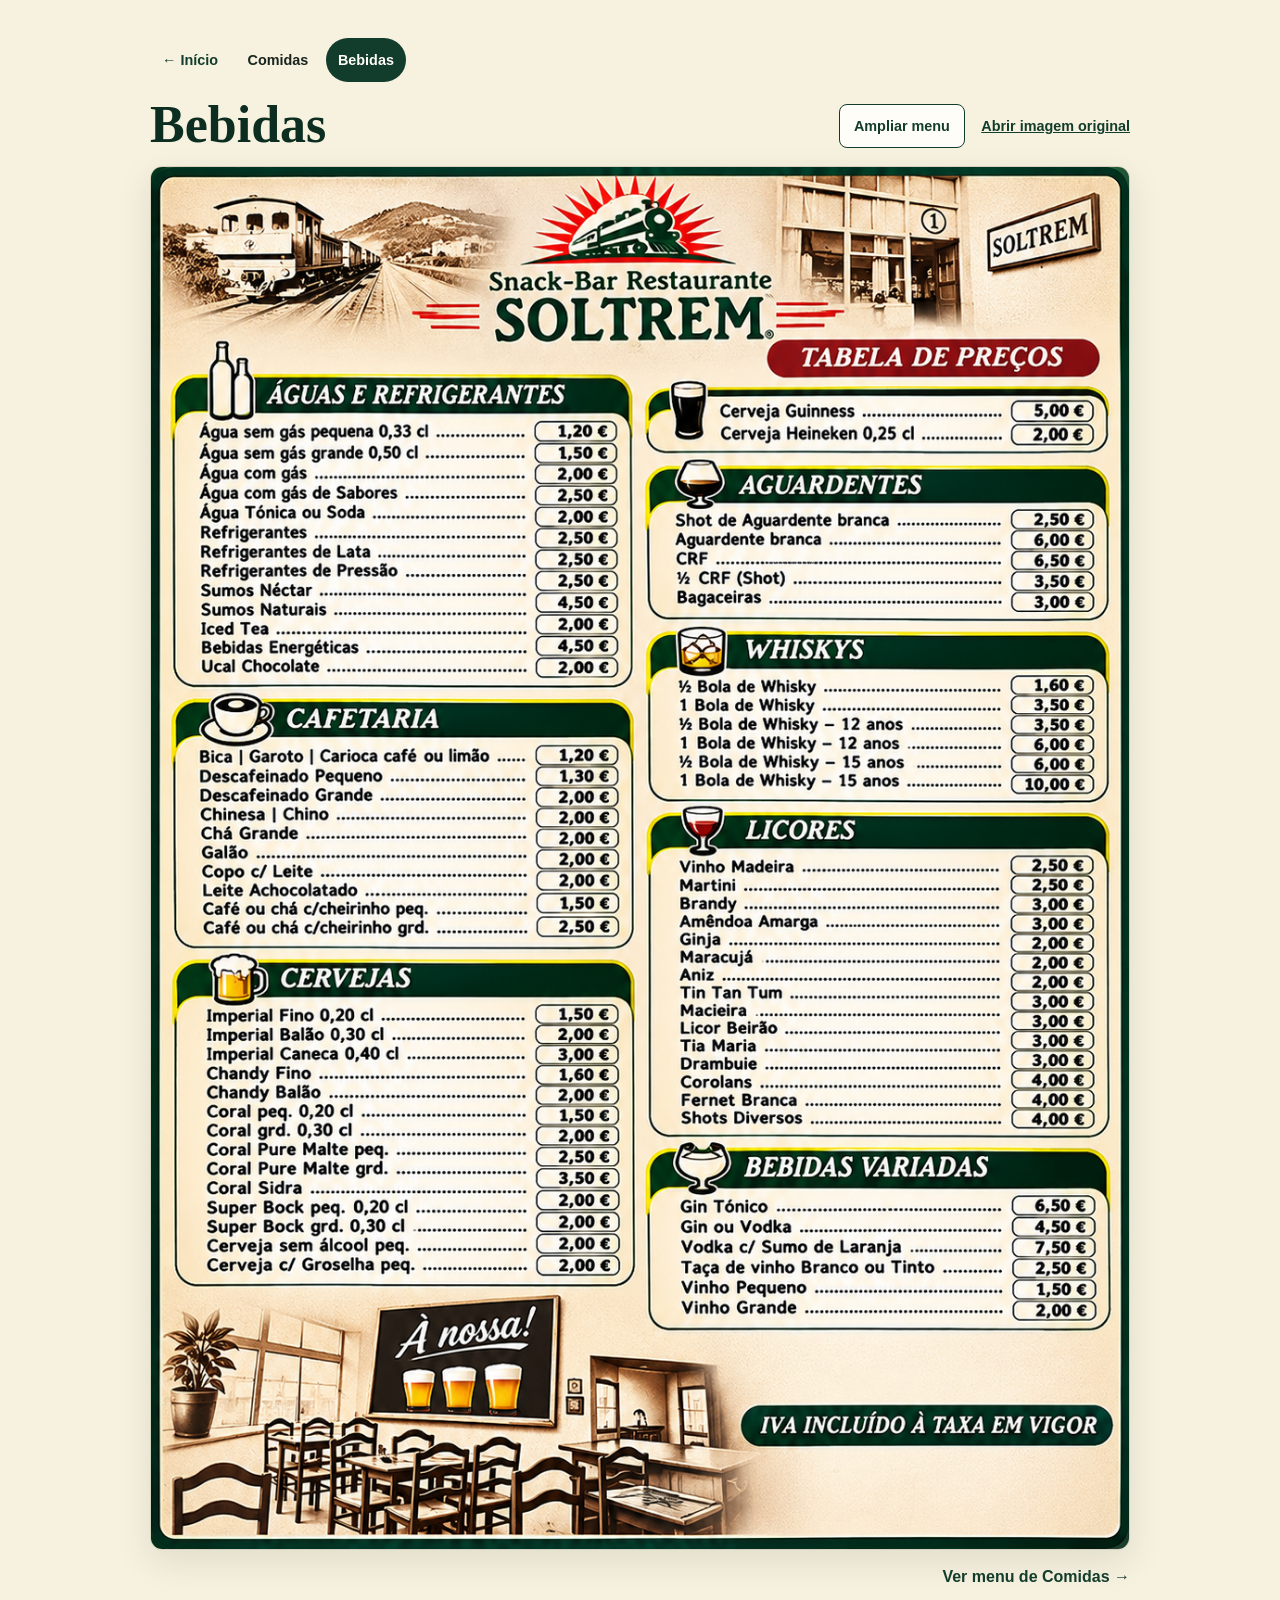
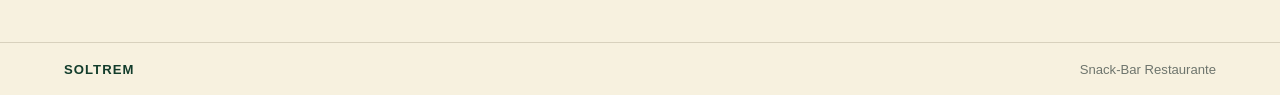
==== bebidas.html @ 72f4ea00 "Add files via upload" ====
<!doctype html>
<html lang="pt-PT">
<head>
  <meta charset="utf-8">
  <meta name="viewport" content="width=device-width, initial-scale=1">
  <meta name="theme-color" content="#123c2b">
  <title>Bebidas — SOLTREM</title>
  <link rel="stylesheet" href="styles.css">
  <script src="menu.js" defer></script>
</head>
<body>
  <main class="menu-page bebidas-page">
    <nav class="menu-nav" aria-label="Navegação do menu">
      <a class="back" href="index.html">← Início</a>
      <a href="comidas.html">Comidas</a>
      <a href="bebidas.html" aria-current="page">Bebidas</a>
    </nav>
    <div class="page-heading">
      <h1>Bebidas</h1>
      <div class="menu-tools">
        <button id="menu-zoom" type="button" aria-controls="menu-image" aria-pressed="false" hidden>Ampliar menu</button>
        <a href="assets/bebidas.png">Abrir imagem original</a>
      </div>
    </div>
    <p class="menu-zoom-hint" id="menu-zoom-hint" hidden>Desliza para os lados para veres o menu ampliado.</p>
    <figure class="menu-image" id="menu-image" aria-label="Menu de bebidas">
      <img src="assets/bebidas.png" width="1055" height="1491" alt="Menu de bebidas do SOLTREM com cafetaria, cervejas, aguardentes, whiskys, licores, bebidas variadas e respetivos preços.">
    </figure>
    <div class="page-switch"><a href="comidas.html">Ver menu de Comidas <span aria-hidden="true">→</span></a></div>
  </main>
  <footer><span>SOLTREM</span><span>Snack-Bar Restaurante</span></footer>
</body>
</html>
---- styles.css ----
:root {
  color-scheme: light;
  --green: #123c2b;
  --green-deep: #0b2e20;
  --cream: #f7f1df;
  --paper: #fffdf7;
  --ink: #18241d;
  --muted: #6e756d;
  --line: #d8d1bd;
  font-family: Georgia, "Times New Roman", serif;
}
* { box-sizing: border-box; }
body { display: flex; flex-direction: column; margin: 0; min-height: 100vh; color: var(--ink); background: var(--cream); }
a { color: inherit; }
:focus-visible { outline: 3px solid #a47a27; outline-offset: 4px; }
main { width: min(100% - 2rem, 920px); margin: 0 auto; }
.home-page { padding-top: clamp(1.5rem, 5vw, 4rem); }
.welcome { position: relative; padding: clamp(1.35rem, 4vw, 3rem) 1rem clamp(1.65rem, 4vw, 3rem); border: 1px solid var(--line); border-radius: 20px; background: var(--paper); text-align: center; }
.hero-logo { display: block; width: min(100%, 390px); height: auto; margin: 0 auto .95rem; mix-blend-mode: multiply; }
.eyebrow { display: flex; justify-content: center; align-items: center; gap: .65rem; margin: 0 0 .7rem; color: var(--green); text-transform: uppercase; font: 700 .7rem Arial, sans-serif; letter-spacing: .13em; }
.eyebrow::before, .eyebrow::after { content: ""; width: 1.2rem; height: 1px; background: #a47a27; }
h1 { margin: 0; color: var(--green-deep); font-size: clamp(2.2rem, 7vw, 4rem); line-height: 1.05; }
.intro { margin: .65rem 0 0; color: var(--muted); font: 1rem/1.5 Arial, sans-serif; }
.menu-choices { display: grid; grid-template-columns: repeat(2, minmax(0, 1fr)); gap: 1rem; padding: 1rem 0 3rem; }
.choice { display: grid; grid-template-columns: auto 1fr auto; align-items: center; gap: .9rem; min-height: 112px; padding: clamp(1rem, 3vw, 1.4rem); border: 1px solid var(--green); border-radius: 14px; background: var(--green); color: var(--paper); text-decoration: none; transition: transform .18s ease, background-color .18s ease; }
.choice:hover { transform: translateY(-2px); background: var(--green-deep); }
.choice-index { padding: .35rem; border: 1px solid #e0c68580; border-radius: 5px; color: #f3d899; font: 700 .75rem Arial, sans-serif; }
.choice strong { display: block; font-size: 1.55rem; }
.choice small { display: block; margin-top: .3rem; color: #f1ebdc; font: .88rem/1.4 Arial, sans-serif; }
.arrow { color: #f3d899; font: 1.3rem Arial, sans-serif; }
.menu-page { padding-top: 2.4rem; padding-bottom: 3.5rem; }
.comidas-page { width: min(100% - 1rem, 1160px); }
.bebidas-page { width: min(100% - 1rem, 980px); }
.menu-nav { display: flex; flex-wrap: wrap; align-items: center; gap: .35rem; margin-bottom: 1rem; font: 600 .9rem Arial, sans-serif; }
.menu-nav a { display: inline-flex; align-items: center; min-height: 44px; padding: .55rem .75rem; border-radius: 999px; text-decoration: none; }
.menu-nav a:hover { text-decoration: underline; }
.menu-nav [aria-current="page"] { background: var(--green); color: var(--paper); }
.page-heading { display: flex; flex-wrap: wrap; align-items: center; justify-content: space-between; gap: .75rem 1rem; margin-bottom: .8rem; }
.page-heading h1 { font-size: clamp(2rem, 6vw, 3.25rem); }
.back { color: var(--green); text-decoration: none; font: 600 .9rem Arial, sans-serif; white-space: nowrap; }
.back:hover, .page-switch a:hover { text-decoration: underline; }
.menu-image { margin: 0; overflow: hidden; border: 1px solid var(--line); border-radius: 12px; background: var(--paper); box-shadow: 0 12px 36px rgba(16,48,33,.1); }
.menu-image img { display: block; width: 100%; height: auto; border-radius: 7px; }
.menu-image.is-zoomed { overflow-x: auto; }
.menu-image.is-zoomed img { width: max(100%, var(--original-width)); }
.menu-tools { display: flex; flex-wrap: wrap; align-items: center; gap: .5rem 1rem; font: 600 .9rem Arial, sans-serif; color: var(--green); }
.menu-tools a { display: inline-flex; align-items: center; min-height: 44px; }
.menu-tools button { min-height: 44px; padding: .55rem .9rem; border: 1px solid var(--green); border-radius: 8px; background: var(--paper); color: inherit; font: inherit; cursor: pointer; }
.menu-tools button[aria-pressed="true"] { background: var(--green); color: var(--paper); }
.menu-zoom-hint { margin: 0 0 .75rem; color: var(--green); font: .9rem/1.4 Arial, sans-serif; }
.page-switch { display: flex; justify-content: flex-end; padding-top: 1.15rem; }
.page-switch a { color: var(--green); font: 700 1rem Arial, sans-serif; text-decoration: none; }
footer { display: flex; justify-content: space-between; gap: 1rem; margin-top: auto; padding: 1.15rem clamp(1rem, 5vw, 4.5rem); border-top: 1px solid var(--line); color: var(--muted); font: .82rem Arial, sans-serif; }
footer span:first-child { color: var(--green); font-weight: 800; letter-spacing: .08em; }
@media (max-width: 560px) {
  main { width: min(100% - 1.25rem, 920px); }
  .menu-choices { grid-template-columns: 1fr; gap: .75rem; padding-bottom: 2.5rem; }
  .choice { min-height: 86px; }
  .menu-page { padding-top: 1.6rem; }
  .page-heading { align-items: center; flex-wrap: wrap; }
  footer { padding-inline: 1rem; }
}
@media (prefers-reduced-motion: reduce) { *, *::before, *::after { scroll-behavior: auto !important; transition: none !important; } }
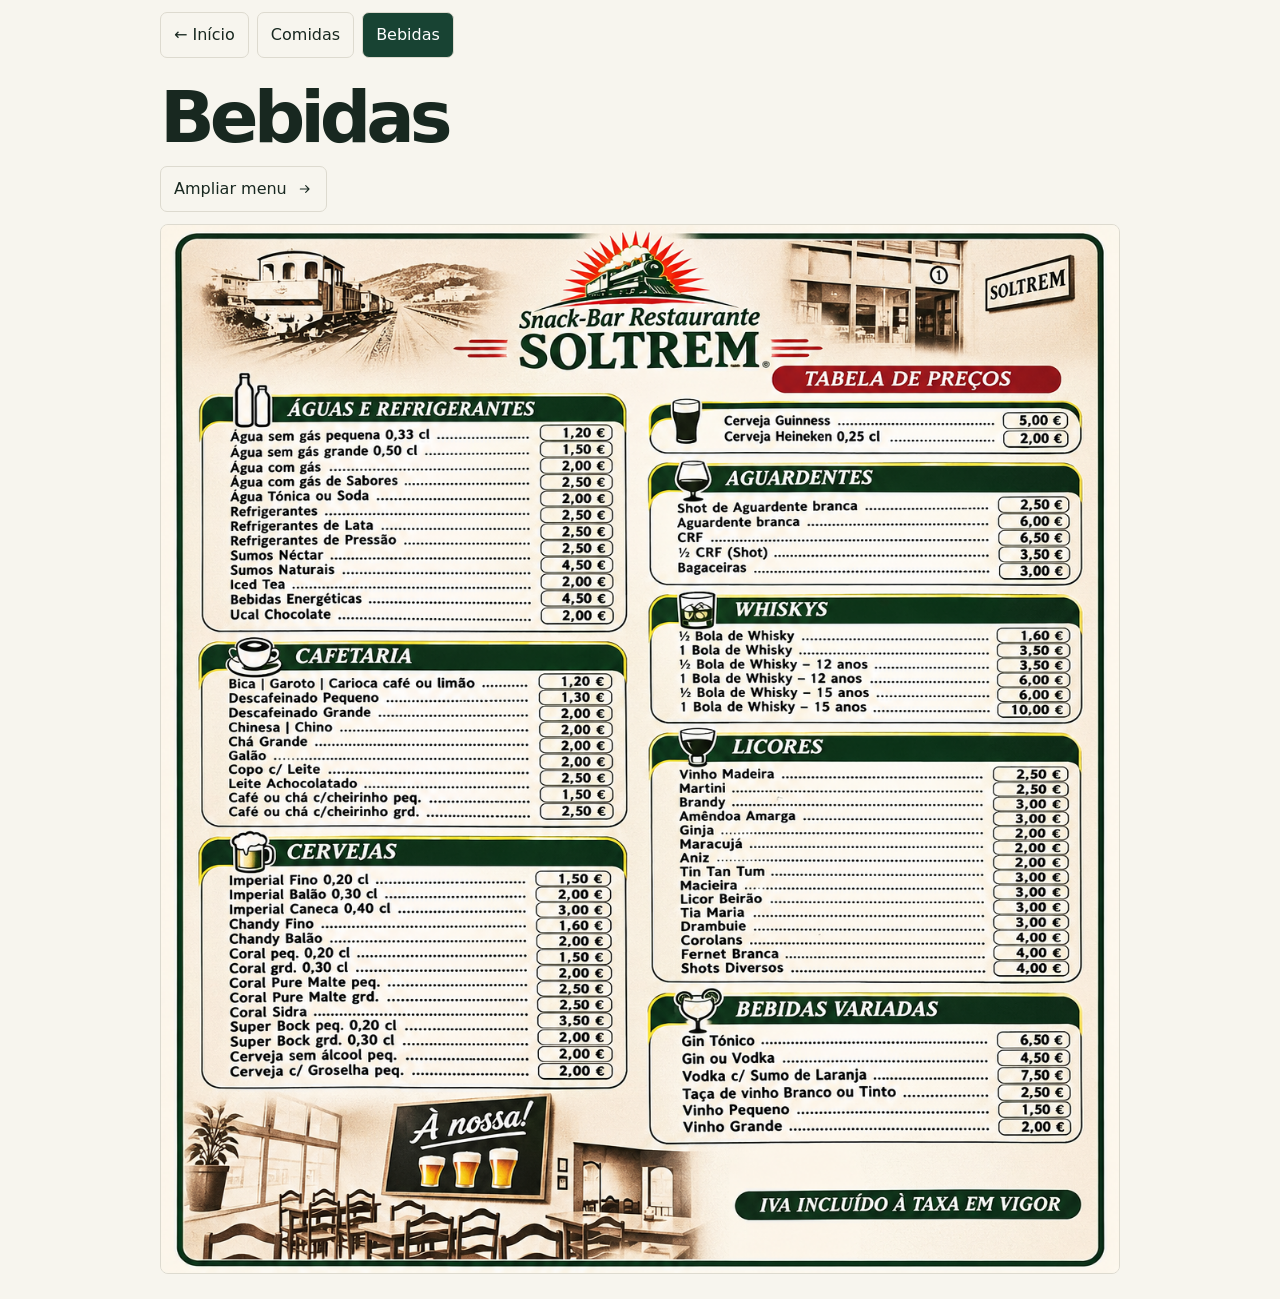
==== commit e5b43352: "Add files via upload" ====
--- a/bebidas.html
+++ b/bebidas.html
@@ -3,31 +3,23 @@
 <head>
   <meta charset="utf-8">
   <meta name="viewport" content="width=device-width, initial-scale=1">
-  <meta name="theme-color" content="#123c2b">
-  <title>Bebidas — SOLTREM</title>
+  <meta name="theme-color" content="#17362a">
+  <meta name="description" content="Menus de comidas e bebidas do Snack-Bar Restaurante SOLTREM, no Funchal.">
+  <title>Bebidas | SOLTREM</title>
   <link rel="stylesheet" href="styles.css">
+  <link rel="stylesheet" href="viewer.css">
   <script src="menu.js" defer></script>
 </head>
 <body>
-  <main class="menu-page bebidas-page">
-    <nav class="menu-nav" aria-label="Navegação do menu">
-      <a class="back" href="index.html">← Início</a>
+  <main class="wrap standalone">
+    <nav class="menu-nav" aria-label="Menus">
+      <a href="index.html">← Início</a>
       <a href="comidas.html">Comidas</a>
       <a href="bebidas.html" aria-current="page">Bebidas</a>
     </nav>
-    <div class="page-heading">
-      <h1>Bebidas</h1>
-      <div class="menu-tools">
-        <button id="menu-zoom" type="button" aria-controls="menu-image" aria-pressed="false" hidden>Ampliar menu</button>
-        <a href="assets/bebidas.png">Abrir imagem original</a>
-      </div>
-    </div>
-    <p class="menu-zoom-hint" id="menu-zoom-hint" hidden>Desliza para os lados para veres o menu ampliado.</p>
-    <figure class="menu-image" id="menu-image" aria-label="Menu de bebidas">
-      <img src="assets/bebidas.png" width="1055" height="1491" alt="Menu de bebidas do SOLTREM com cafetaria, cervejas, aguardentes, whiskys, licores, bebidas variadas e respetivos preços.">
-    </figure>
-    <div class="page-switch"><a href="comidas.html">Ver menu de Comidas <span aria-hidden="true">→</span></a></div>
+    <h1>Bebidas</h1>
+    <a class="enlarge" href="assets/bebidas.png" data-menu="Bebidas">Ampliar menu <svg aria-hidden="true" viewBox="0 0 24 24"><path d="M5 12h13m-5-5 5 5-5 5"/></svg></a>
+    <img class="standalone-sheet" src="assets/bebidas.png" alt="Menu de bebidas do SOLTREM" width="1199" height="1312">
   </main>
-  <footer><span>SOLTREM</span><span>Snack-Bar Restaurante</span></footer>
 </body>
-</html>
+</html>
--- a/styles.css
+++ b/styles.css
@@ -1,64 +1,106 @@
 :root {
   color-scheme: light;
-  --green: #123c2b;
-  --green-deep: #0b2e20;
-  --cream: #f7f1df;
-  --paper: #fffdf7;
-  --ink: #18241d;
-  --muted: #6e756d;
-  --line: #d8d1bd;
-  font-family: Georgia, "Times New Roman", serif;
+  --paper: #f7f5ee;
+  --surface: #fffefa;
+  --ink: #182820;
+  --green: #184333;
+  --muted: #546059;
+  --gold: #9d702d;
+  --line: #dddacf;
+  --font: system-ui, -apple-system, BlinkMacSystemFont, "Segoe UI", sans-serif;
 }
-* { box-sizing: border-box; }
-body { display: flex; flex-direction: column; margin: 0; min-height: 100vh; color: var(--ink); background: var(--cream); }
+
+*, *::before, *::after { box-sizing: border-box; }
+body { margin: 0; background: var(--paper); color: var(--ink); font: 1rem/1.5 var(--font); }
+img { display: block; max-width: 100%; }
 a { color: inherit; }
-:focus-visible { outline: 3px solid #a47a27; outline-offset: 4px; }
-main { width: min(100% - 2rem, 920px); margin: 0 auto; }
-.home-page { padding-top: clamp(1.5rem, 5vw, 4rem); }
-.welcome { position: relative; padding: clamp(1.35rem, 4vw, 3rem) 1rem clamp(1.65rem, 4vw, 3rem); border: 1px solid var(--line); border-radius: 20px; background: var(--paper); text-align: center; }
-.hero-logo { display: block; width: min(100%, 390px); height: auto; margin: 0 auto .95rem; mix-blend-mode: multiply; }
-.eyebrow { display: flex; justify-content: center; align-items: center; gap: .65rem; margin: 0 0 .7rem; color: var(--green); text-transform: uppercase; font: 700 .7rem Arial, sans-serif; letter-spacing: .13em; }
-.eyebrow::before, .eyebrow::after { content: ""; width: 1.2rem; height: 1px; background: #a47a27; }
-h1 { margin: 0; color: var(--green-deep); font-size: clamp(2.2rem, 7vw, 4rem); line-height: 1.05; }
-.intro { margin: .65rem 0 0; color: var(--muted); font: 1rem/1.5 Arial, sans-serif; }
-.menu-choices { display: grid; grid-template-columns: repeat(2, minmax(0, 1fr)); gap: 1rem; padding: 1rem 0 3rem; }
-.choice { display: grid; grid-template-columns: auto 1fr auto; align-items: center; gap: .9rem; min-height: 112px; padding: clamp(1rem, 3vw, 1.4rem); border: 1px solid var(--green); border-radius: 14px; background: var(--green); color: var(--paper); text-decoration: none; transition: transform .18s ease, background-color .18s ease; }
-.choice:hover { transform: translateY(-2px); background: var(--green-deep); }
-.choice-index { padding: .35rem; border: 1px solid #e0c68580; border-radius: 5px; color: #f3d899; font: 700 .75rem Arial, sans-serif; }
-.choice strong { display: block; font-size: 1.55rem; }
-.choice small { display: block; margin-top: .3rem; color: #f1ebdc; font: .88rem/1.4 Arial, sans-serif; }
-.arrow { color: #f3d899; font: 1.3rem Arial, sans-serif; }
-.menu-page { padding-top: 2.4rem; padding-bottom: 3.5rem; }
-.comidas-page { width: min(100% - 1rem, 1160px); }
-.bebidas-page { width: min(100% - 1rem, 980px); }
-.menu-nav { display: flex; flex-wrap: wrap; align-items: center; gap: .35rem; margin-bottom: 1rem; font: 600 .9rem Arial, sans-serif; }
-.menu-nav a { display: inline-flex; align-items: center; min-height: 44px; padding: .55rem .75rem; border-radius: 999px; text-decoration: none; }
-.menu-nav a:hover { text-decoration: underline; }
-.menu-nav [aria-current="page"] { background: var(--green); color: var(--paper); }
-.page-heading { display: flex; flex-wrap: wrap; align-items: center; justify-content: space-between; gap: .75rem 1rem; margin-bottom: .8rem; }
-.page-heading h1 { font-size: clamp(2rem, 6vw, 3.25rem); }
-.back { color: var(--green); text-decoration: none; font: 600 .9rem Arial, sans-serif; white-space: nowrap; }
-.back:hover, .page-switch a:hover { text-decoration: underline; }
-.menu-image { margin: 0; overflow: hidden; border: 1px solid var(--line); border-radius: 12px; background: var(--paper); box-shadow: 0 12px 36px rgba(16,48,33,.1); }
-.menu-image img { display: block; width: 100%; height: auto; border-radius: 7px; }
-.menu-image.is-zoomed { overflow-x: auto; }
-.menu-image.is-zoomed img { width: max(100%, var(--original-width)); }
-.menu-tools { display: flex; flex-wrap: wrap; align-items: center; gap: .5rem 1rem; font: 600 .9rem Arial, sans-serif; color: var(--green); }
-.menu-tools a { display: inline-flex; align-items: center; min-height: 44px; }
-.menu-tools button { min-height: 44px; padding: .55rem .9rem; border: 1px solid var(--green); border-radius: 8px; background: var(--paper); color: inherit; font: inherit; cursor: pointer; }
-.menu-tools button[aria-pressed="true"] { background: var(--green); color: var(--paper); }
-.menu-zoom-hint { margin: 0 0 .75rem; color: var(--green); font: .9rem/1.4 Arial, sans-serif; }
-.page-switch { display: flex; justify-content: flex-end; padding-top: 1.15rem; }
-.page-switch a { color: var(--green); font: 700 1rem Arial, sans-serif; text-decoration: none; }
-footer { display: flex; justify-content: space-between; gap: 1rem; margin-top: auto; padding: 1.15rem clamp(1rem, 5vw, 4.5rem); border-top: 1px solid var(--line); color: var(--muted); font: .82rem Arial, sans-serif; }
-footer span:first-child { color: var(--green); font-weight: 800; letter-spacing: .08em; }
-@media (max-width: 560px) {
-  main { width: min(100% - 1.25rem, 920px); }
-  .menu-choices { grid-template-columns: 1fr; gap: .75rem; padding-bottom: 2.5rem; }
-  .choice { min-height: 86px; }
-  .menu-page { padding-top: 1.6rem; }
-  .page-heading { align-items: center; flex-wrap: wrap; }
-  footer { padding-inline: 1rem; }
+a:focus-visible { outline: 3px solid var(--gold); outline-offset: 4px; }
+.wrap { width: min(calc(100% - 36px), 960px); margin-inline: auto; }
+
+.masthead { border-top: 4px solid var(--green); border-bottom: 1px solid var(--line); }
+.masthead-inner { display: flex; align-items: center; justify-content: space-between; gap: 16px; min-height: 73px; }
+.brand { display: block; flex: 0 1 126px; }
+.brand img { width: 100%; height: auto; mix-blend-mode: multiply; }
+.place { display: flex; align-items: center; gap: 7px; color: var(--muted); font-size: .7rem; font-weight: 700; letter-spacing: .06em; }
+.place span { width: 6px; height: 6px; border-radius: 50%; background: var(--gold); }
+
+.intro { padding-block: 24px 17px; }
+h1 { margin: 0; font-size: clamp(2.35rem, 10vw, 4.5rem); font-weight: 780; line-height: 1.03; letter-spacing: -.07em; }
+h1 span { color: var(--gold); }
+.intro p { margin: 7px 0 0; color: var(--muted); font-size: .94rem; }
+
+.choices { display: grid; gap: 10px; }
+.menu-card {
+  display: grid;
+  grid-template-columns: minmax(0, .92fr) minmax(0, 1.25fr);
+  min-height: 128px;
+  overflow: hidden;
+  border: 1px solid var(--line);
+  border-radius: 13px;
+  background: var(--surface);
+  box-shadow: 0 2px 2px #29332707;
+  text-decoration: none;
+  transition: border-color .18s, box-shadow .18s;
 }
-@media (prefers-reduced-motion: reduce) { *, *::before, *::after { scroll-behavior: auto !important; transition: none !important; } }
-
+.menu-art {
+  display: flex;
+  align-items: center;
+  justify-content: center;
+  padding: 9px;
+  background: #eee9dc;
+}
+.menu-art img {
+  width: auto;
+  height: auto;
+  max-height: 104px;
+  border: 1px solid #5e583846;
+  border-radius: 3px;
+  box-shadow: 0 2px 5px #302c2230;
+}
+.card-caption { display: flex; align-items: center; justify-content: space-between; gap: 5px; padding: 10px 12px; }
+.card-name { display: block; color: var(--green); font-size: clamp(1.3rem, 6vw, 1.8rem); font-weight: 760; line-height: 1.05; letter-spacing: -.04em; }
+.card-detail { display: block; margin-top: 6px; color: var(--muted); font-size: .73rem; line-height: 1.3; }
+.card-arrow { display: grid; place-items: center; width: 29px; height: 29px; flex: 0 0 29px; border-radius: 50%; background: var(--green); color: white; }
+.card-arrow svg, .enlarge svg { width: 16px; fill: none; stroke: currentColor; stroke-width: 1.7; stroke-linecap: round; stroke-linejoin: round; }
+
+.venue-photo { height: clamp(85px, 24vw, 170px); margin: 16px 0 0; overflow: hidden; border-radius: 10px; background: #e9e6dc; }
+.venue-photo img { width: 100%; height: 100%; object-fit: cover; object-position: center 59%; filter: grayscale(1) brightness(.85); }
+.contact { display: grid; gap: 13px; margin-top: 16px; padding-block: 12px 21px; border-top: 1px solid var(--line); color: var(--muted); font-size: .83rem; }
+.footer-title { margin: 0 0 3px; color: var(--ink); font-size: .74rem; font-weight: 750; }
+.contact address { font-style: normal; }
+.contact a { display: block; width: fit-content; padding-block: 2px; text-decoration-color: #a59171; text-underline-offset: 3px; }
+.contact a span { color: var(--gold); }
+.hours { display: grid; gap: 3px; max-width: 220px; margin: 0; }
+.hours div { display: flex; justify-content: space-between; gap: 12px; }
+.hours dd { margin: 0; font-variant-numeric: tabular-nums; }
+
+.standalone { padding-bottom: 25px; }
+.menu-nav { display: flex; flex-wrap: wrap; gap: 8px; margin-block: 12px 22px; }
+.menu-nav a, .enlarge { padding: 10px 13px; border: 1px solid var(--line); border-radius: 7px; text-decoration: none; }
+.menu-nav [aria-current] { color: white; background: var(--green); }
+.enlarge { display: inline-flex; gap: 10px; align-items: center; margin-block: 12px; }
+.standalone-sheet { width: 100%; height: auto; border: 1px solid var(--line); border-radius: 8px; }
+
+@media (min-width: 680px) {
+  .wrap { width: min(calc(100% - 64px), 960px); }
+  .masthead-inner { min-height: 84px; }
+  .brand { flex-basis: 145px; }
+  .intro { padding-block: 38px 23px; }
+  .intro p { margin-top: 10px; }
+  .choices { grid-template-columns: repeat(2, minmax(0, 1fr)); gap: 15px; }
+  .menu-card { min-height: 162px; }
+  .menu-art img { max-height: 132px; }
+  .card-caption { padding: 15px; }
+  .card-detail { font-size: .81rem; }
+  .card-arrow { width: 34px; height: 34px; flex-basis: 34px; }
+  .venue-photo { margin-top: 20px; }
+  .contact { grid-template-columns: 1fr 1fr; gap: 20px; }
+}
+
+@media (hover: hover) {
+  .menu-card:hover { border-color: #9c9c85; box-shadow: 0 5px 15px #29332712; }
+  .contact a:hover { color: var(--ink); }
+}
+@media (prefers-reduced-motion: reduce) {
+  .menu-card { transition: none; }
+}
--- a/viewer.css
+++ b/viewer.css
@@ -0,0 +1,159 @@
+.menu-viewer {
+  position: fixed;
+  inset: 0;
+  width: min(58rem, calc(100% - 2rem));
+  height: min(56rem, calc(100% - 2rem));
+  max-width: none;
+  max-height: none;
+  margin: auto;
+  padding: 0;
+  overflow: hidden;
+  border: 1px solid #bda372;
+  border-radius: 14px;
+  background: #eee7d8;
+  color: #19372a;
+  box-shadow: 0 18px 64px rgb(0 0 0 / 35%);
+}
+
+.menu-viewer[open] {
+  display: flex;
+  flex-direction: column;
+}
+
+.menu-viewer::backdrop {
+  background: rgb(11 26 20 / 82%);
+}
+
+body:has(.menu-viewer[open]) {
+  overflow: hidden;
+}
+
+.menu-viewer-header,
+.menu-viewer-toolbar {
+  display: flex;
+  flex: none;
+  align-items: center;
+  justify-content: space-between;
+  gap: 0.75rem;
+  padding: 0.5rem 1rem;
+}
+
+.menu-viewer-header {
+  padding-top: max(0.5rem, env(safe-area-inset-top));
+  background: #19372a;
+  color: #fff9eb;
+}
+
+.menu-viewer-header h2 {
+  margin: 0;
+  color: inherit;
+  font: 700 1.55rem / 1.1 Georgia, serif;
+}
+
+.menu-viewer-toolbar {
+  border-bottom: 1px solid #ccbea2;
+  background: #fbf5e9;
+}
+
+.menu-viewer-switch {
+  display: inline-flex;
+  min-height: 44px;
+  align-items: center;
+  font-size: 0.82rem;
+  font-weight: 700;
+  line-height: 1.25;
+  text-underline-offset: 3px;
+}
+
+.menu-viewer-controls {
+  display: flex;
+  gap: 0.3rem;
+}
+
+.menu-viewer button {
+  display: inline-flex;
+  min-width: 44px;
+  min-height: 44px;
+  align-items: center;
+  justify-content: center;
+  gap: 0.4rem;
+  padding: 0 0.55rem;
+  border: 1px solid #ad9c78;
+  border-radius: 6px;
+  background: transparent;
+  color: inherit;
+  font: inherit;
+  font-weight: 700;
+  cursor: pointer;
+  touch-action: manipulation;
+}
+
+.menu-viewer button:focus-visible,
+.menu-viewer-stage:focus-visible {
+  outline: 3px solid #9e6824;
+  outline-offset: -3px;
+}
+
+.menu-viewer button[aria-disabled="true"] {
+  opacity: 0.5;
+  cursor: default;
+}
+
+.menu-viewer-close {
+  font-size: 0.85rem;
+}
+
+.menu-viewer-close span {
+  font-size: 1.35rem;
+  line-height: 1;
+}
+
+.menu-viewer-controls button {
+  font-size: 1.2rem;
+}
+
+.menu-viewer-controls button[data-zoom="reset"] {
+  min-width: 54px;
+  font-size: 0.8rem;
+  font-variant-numeric: tabular-nums;
+}
+
+.menu-viewer-stage {
+  min-height: 0;
+  flex: 1;
+  overflow: auto;
+  overscroll-behavior: contain;
+}
+
+.menu-viewer-image {
+  display: block;
+  width: var(--menu-viewer-width, 100%);
+  max-width: none;
+  height: auto;
+}
+
+.menu-viewer-image[hidden] {
+  display: none;
+}
+
+.menu-viewer-error {
+  margin: 1rem;
+}
+
+@media (max-width: 40rem) {
+  .menu-viewer {
+    width: 100%;
+    height: 100%;
+    border: 0;
+    border-radius: 0;
+  }
+
+  .menu-viewer-header,
+  .menu-viewer-toolbar {
+    padding-inline: 0.75rem;
+  }
+
+  .menu-viewer-stage {
+    padding-bottom: env(safe-area-inset-bottom);
+  }
+}
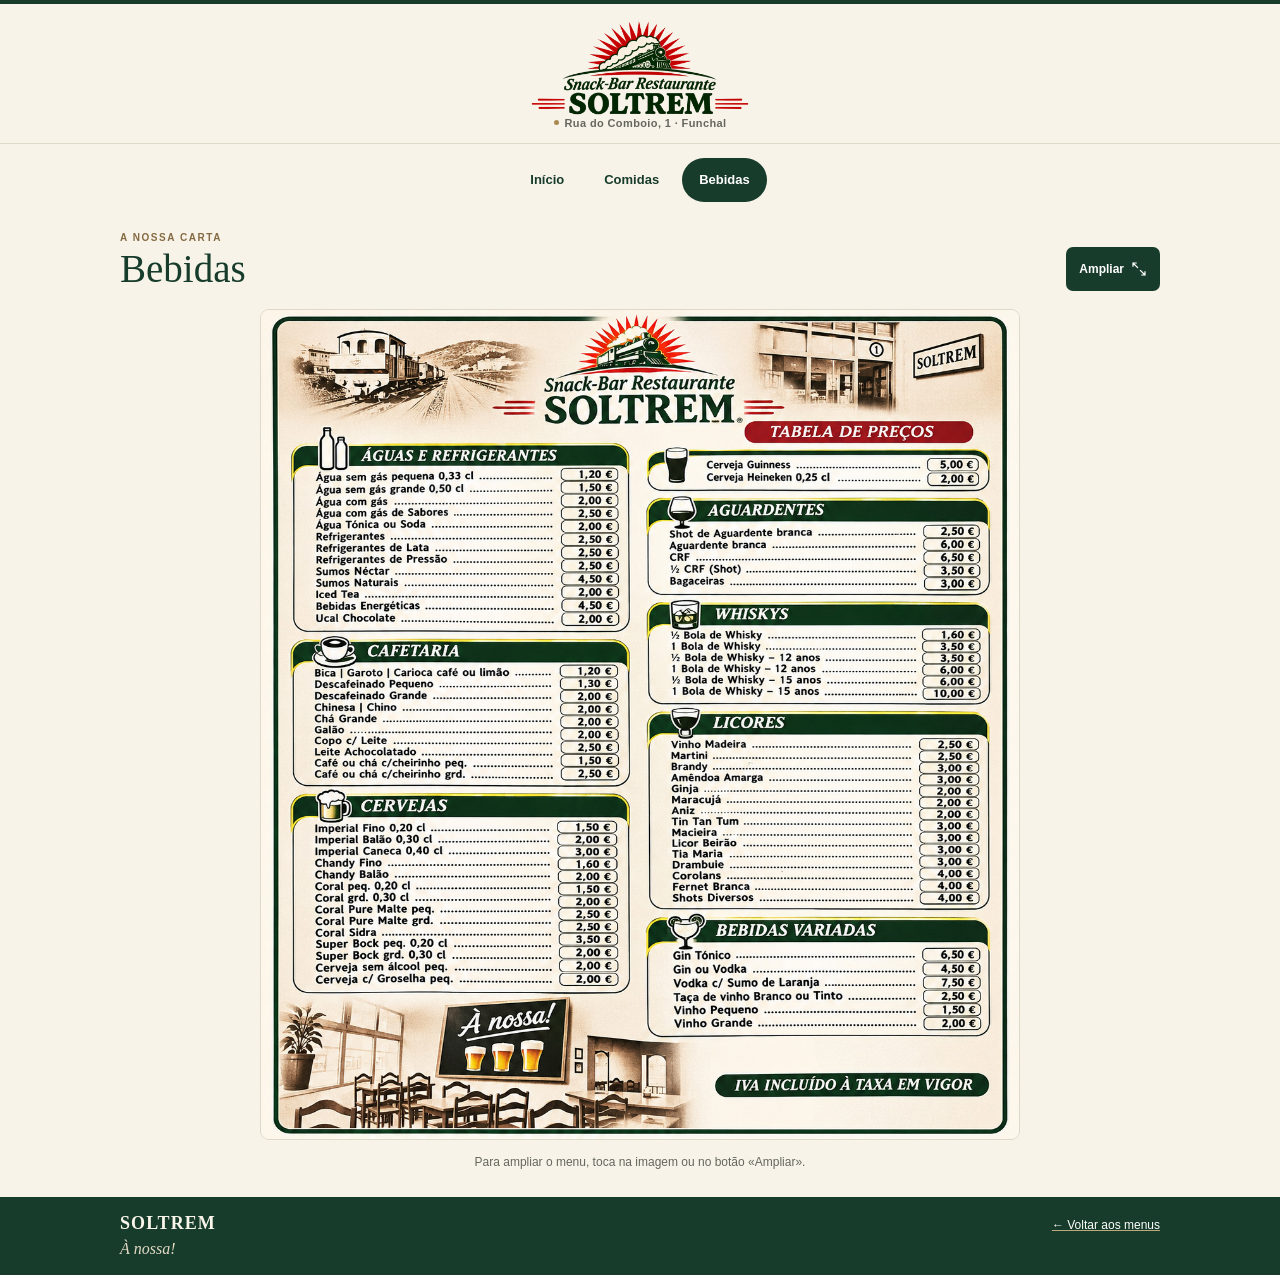
==== commit d983b3ef: "v2" ====
--- a/bebidas.html
+++ b/bebidas.html
@@ -1,25 +1,20 @@
 <!doctype html>
 <html lang="pt-PT">
 <head>
-  <meta charset="utf-8">
-  <meta name="viewport" content="width=device-width, initial-scale=1">
-  <meta name="theme-color" content="#17362a">
-  <meta name="description" content="Menus de comidas e bebidas do Snack-Bar Restaurante SOLTREM, no Funchal.">
+  <meta charset="utf-8"><meta name="viewport" content="width=device-width, initial-scale=1, viewport-fit=cover">
+  <meta name="theme-color" content="#f7f3e9"><meta name="description" content="Consulte a carta de bebidas, cafetaria e cervejas do SOLTREM, no Funchal.">
   <title>Bebidas | SOLTREM</title>
-  <link rel="stylesheet" href="styles.css">
-  <link rel="stylesheet" href="viewer.css">
-  <script src="menu.js" defer></script>
+  <link rel="icon" href="assets/favicon.svg" type="image/svg+xml">
+  <link rel="stylesheet" href="styles.css"><link rel="stylesheet" href="viewer.css"><script src="menu.js" defer></script>
 </head>
 <body>
-  <main class="wrap standalone">
-    <nav class="menu-nav" aria-label="Menus">
-      <a href="index.html">← Início</a>
-      <a href="comidas.html">Comidas</a>
-      <a href="bebidas.html" aria-current="page">Bebidas</a>
-    </nav>
-    <h1>Bebidas</h1>
-    <a class="enlarge" href="assets/bebidas.png" data-menu="Bebidas">Ampliar menu <svg aria-hidden="true" viewBox="0 0 24 24"><path d="M5 12h13m-5-5 5 5-5 5"/></svg></a>
-    <img class="standalone-sheet" src="assets/bebidas.png" alt="Menu de bebidas do SOLTREM" width="1199" height="1312">
-  </main>
+<header class="site-header"><div class="container header-content"><a class="brand" href="index.html" aria-label="SOLTREM — página inicial"><img src="assets/logo.webp" alt="Snack-Bar Restaurante SOLTREM" width="806" height="350"></a><p class="location"><span class="location-mark" aria-hidden="true"></span>Rua do Comboio, 1 · Funchal</p></div></header>
+<main class="container detail-page">
+  <nav class="page-nav" aria-label="Escolher menu"><a href="index.html">Início</a><a href="comidas.html">Comidas</a><a href="bebidas.html" aria-current="page">Bebidas</a></nav>
+  <div class="detail-heading"><div><p class="eyebrow">A NOSSA CARTA</p><h1>Bebidas</h1></div><a class="zoom-link" href="assets/bebidas.jpg" data-menu="bebidas">Ampliar <svg viewBox="0 0 24 24" aria-hidden="true"><path d="M8 3H3v5m0-5 7 7m6 11h5v-5m0 5-7-7"/></svg></a></div>
+  <a class="menu-poster portrait" href="assets/bebidas.jpg" data-menu="bebidas" aria-label="Ampliar tabela de preços de bebidas"><img src="assets/bebidas.jpg" alt="Menu completo de bebidas do SOLTREM" width="1199" height="1312"></a>
+  <p class="detail-tip">Para ampliar o menu, toca na imagem ou no botão «Ampliar».</p>
+</main>
+<footer class="site-footer"><div class="container"><strong>SOLTREM</strong><a href="index.html">← Voltar aos menus</a><p>À nossa!</p></div></footer>
 </body>
 </html>
--- a/styles.css
+++ b/styles.css
@@ -1,106 +1,139 @@
 :root {
   color-scheme: light;
-  --paper: #f7f5ee;
-  --surface: #fffefa;
-  --ink: #182820;
-  --green: #184333;
-  --muted: #546059;
-  --gold: #9d702d;
-  --line: #dddacf;
-  --font: system-ui, -apple-system, BlinkMacSystemFont, "Segoe UI", sans-serif;
+  --paper: #f7f3e9;
+  --white: #fffdf7;
+  --forest: #173c2b;
+  --forest-deep: #0d2b1c;
+  --ink: #243128;
+  --muted: #65675e;
+  --gold: #ab8a52;
+  --border: #ded8c9;
+  --serif: Georgia, "Times New Roman", serif;
+  --sans: -apple-system, BlinkMacSystemFont, "Segoe UI", Helvetica, Arial, sans-serif;
 }
-
 *, *::before, *::after { box-sizing: border-box; }
-body { margin: 0; background: var(--paper); color: var(--ink); font: 1rem/1.5 var(--font); }
+html { scroll-behavior: smooth; }
+body { margin: 0; min-width: 290px; background: var(--paper); color: var(--ink); font: 400 16px/1.5 var(--sans); -webkit-font-smoothing: antialiased; }
 img { display: block; max-width: 100%; }
+button, input { font: inherit; }
 a { color: inherit; }
-a:focus-visible { outline: 3px solid var(--gold); outline-offset: 4px; }
-.wrap { width: min(calc(100% - 36px), 960px); margin-inline: auto; }
-
-.masthead { border-top: 4px solid var(--green); border-bottom: 1px solid var(--line); }
-.masthead-inner { display: flex; align-items: center; justify-content: space-between; gap: 16px; min-height: 73px; }
-.brand { display: block; flex: 0 1 126px; }
-.brand img { width: 100%; height: auto; mix-blend-mode: multiply; }
-.place { display: flex; align-items: center; gap: 7px; color: var(--muted); font-size: .7rem; font-weight: 700; letter-spacing: .06em; }
-.place span { width: 6px; height: 6px; border-radius: 50%; background: var(--gold); }
-
-.intro { padding-block: 24px 17px; }
-h1 { margin: 0; font-size: clamp(2.35rem, 10vw, 4.5rem); font-weight: 780; line-height: 1.03; letter-spacing: -.07em; }
-h1 span { color: var(--gold); }
-.intro p { margin: 7px 0 0; color: var(--muted); font-size: .94rem; }
-
-.choices { display: grid; gap: 10px; }
-.menu-card {
-  display: grid;
-  grid-template-columns: minmax(0, .92fr) minmax(0, 1.25fr);
-  min-height: 128px;
-  overflow: hidden;
-  border: 1px solid var(--line);
-  border-radius: 13px;
-  background: var(--surface);
-  box-shadow: 0 2px 2px #29332707;
-  text-decoration: none;
-  transition: border-color .18s, box-shadow .18s;
+a:focus-visible, button:focus-visible { outline: 3px solid var(--gold); outline-offset: 3px; }
+.container { width: min(calc(100% - 32px), 1040px); margin-inline: auto; }
+.skip-link { position: fixed; z-index: 999; top: -100px; left: 10px; padding: 12px; background: var(--white); border: 2px solid var(--forest); }
+.skip-link:focus { top: 10px; }
+.site-header { border-top: 4px solid var(--forest); border-bottom: 1px solid var(--border); background: var(--paper); }
+.header-content { display: flex; flex-direction: column; align-items: center; padding-block: 10px 9px; gap: 0; }
+.brand { display: block; width: 182px; max-width: 60vw; }
+.brand img { width: 100%; height: auto; object-fit: contain; }
+.location { display: flex; align-items: center; gap: 6px; margin: -1px 0 0; text-align: center; font-size: 10px; font-weight: 650; letter-spacing: .035em; color: var(--muted); }
+.location-mark { width: 5px; height: 5px; border-radius: 50%; background: var(--gold); }
+.menus-section { padding-block: 22px 28px; }
+.lead { margin: 0 0 18px; }
+.eyebrow { margin: 0; font-size: 10px; font-weight: 800; letter-spacing: .155em; color: #856a41; }
+.lead h1 { margin: 4px 0 4px; color: var(--forest); font: 400 clamp(31px, 8.5vw, 49px)/1.09 var(--serif); letter-spacing: -.045em; }
+.lead > p:last-child { margin: 0; color: var(--muted); font-size: 13px; }
+.menu-grid { display: grid; grid-template-columns: minmax(0, 1fr); gap: 12px; }
+.menu-card { display: grid; grid-template-columns: minmax(0, 1.16fr) minmax(0, .84fr); min-height: 160px; border: 1px solid #d2c9b8; border-radius: 15px; overflow: hidden; background: var(--white); text-decoration: none; box-shadow: 0 5px 16px rgba(27, 45, 29, .045); transition: transform .22s ease, border-color .22s ease, box-shadow .22s ease; }
+.menu-card-content { display: flex; flex-direction: column; min-width: 0; padding: 15px 6px 15px 17px; justify-content: center; align-items: flex-start; }
+.menu-index { color: #907345; font-size: 10px; font-weight: 700; letter-spacing: .06em; }
+.menu-index span { color: #c5b18d; }
+.menu-card h2 { margin: 4px 0 3px; color: var(--forest); font: 400 clamp(30px, 8.6vw, 44px)/1.08 var(--serif); letter-spacing: -.04em; }
+.menu-card-content > p { margin: 0; max-width: 200px; color: var(--muted); font-size: 11px; line-height: 1.3; }
+.menu-link { display: inline-flex; align-items: center; gap: 7px; margin-top: 13px; font-size: 12px; font-weight: 800; color: var(--forest); }
+.menu-link svg { width: 16px; height: 16px; fill: none; stroke: currentColor; stroke-width: 1.8; stroke-linecap: round; stroke-linejoin: round; transition: transform .22s ease; }
+.menu-preview { display: flex; justify-content: center; align-items: center; min-width: 0; min-height: 0; padding: 12px; overflow: hidden; border-left: 1px solid var(--border); background: #ede9df; }
+.menu-preview img { max-height: 145px; height: auto; width: 100%; object-fit: contain; border-radius: 3px; box-shadow: 0 3px 11px #27291e2a; }
+.menu-preview.portrait img { width: auto; height: 144px; max-width: 100%; }
+.touch-hint { display: flex; gap: 6px; justify-content: center; align-items: center; margin: 13px 0 0; font-size: 11px; color: var(--muted); text-align: center; }
+.touch-hint svg { width: 16px; height: 16px; flex: 0 0 16px; fill: none; stroke: var(--gold); stroke-width: 1.6; stroke-linecap: round; stroke-linejoin: round; }
+.venue-section { border-top: 1px solid var(--border); border-bottom: 1px solid var(--border); background: #f1ede3; }
+.venue-inner { padding-block: 23px 25px; }
+.venue-heading { display: flex; align-items: end; justify-content: space-between; gap: 10px; margin-bottom: 15px; }
+.venue-heading h2, .visit-heading h2 { margin: 3px 0 0; font: 400 clamp(24px, 6vw, 33px)/1.15 var(--serif); letter-spacing: -.025em; color: var(--forest); }
+.venue-toast { color: var(--forest); font: italic 22px var(--serif); white-space: nowrap; }
+.venue-photos { display: grid; grid-template-columns: 1fr 1fr; gap: 9px; }
+.venue-photos figure { margin: 0; border: 1px solid #d3cfc5; border-radius: 9px; overflow: hidden; aspect-ratio: 1.24; background: #ddd9ce; }
+.venue-photos img { width: 100%; height: 100%; object-fit: cover; filter: grayscale(1) contrast(.92); transition: transform .35s ease; }
+.venue-photos figure:first-child img { object-position: 48% 50%; }
+.venue-photos figure:last-child img { object-position: 57% 50%; }
+.visit-section { padding-block: 30px 32px; }
+.visit-heading { margin-bottom: 17px; }
+.quick-links { display: grid; gap: 10px; }
+.quick-links > a { min-height: 72px; display: flex; gap: 12px; align-items: center; border: 1px solid var(--border); border-radius: 11px; padding: 12px 14px; background: var(--white); text-decoration: none; transition: border-color .2s ease, transform .2s ease; }
+.quick-links svg { flex: 0 0 22px; width: 22px; height: 22px; fill: none; stroke: var(--forest); stroke-width: 1.6; stroke-linecap: round; stroke-linejoin: round; }
+.quick-links a > span:nth-of-type(1) { display: grid; gap: 1px; min-width: 0; }
+.quick-links strong { color: var(--forest); font-size: 13px; }
+.quick-links small { color: var(--muted); font-size: 12px; line-height: 1.35; }
+.quick-links .chevron { margin-left: auto; font-size: 22px; color: var(--gold); }
+.opening-hours { margin-top: 20px; padding: 18px 0 0; border-top: 1px solid var(--border); }
+.opening-hours h3 { margin: 0 0 9px; font-size: 13px; font-weight: 800; color: var(--forest); }
+.opening-hours dl { display: grid; gap: 8px; max-width: 550px; margin: 0; }
+.opening-hours dl div { display: flex; justify-content: space-between; gap: 12px; font-size: 13px; }
+.opening-hours dt { color: var(--muted); }
+.opening-hours dd { margin: 0; color: var(--ink); text-align: right; white-space: nowrap; font-variant-numeric: tabular-nums; }
+.site-footer { background: var(--forest); color: #f9f5ea; }
+.site-footer .container { display: flex; flex-wrap: wrap; align-items: baseline; gap: 6px 12px; justify-content: space-between; padding-block: 17px max(17px, env(safe-area-inset-bottom)); }
+.site-footer strong { font: 700 18px/1.1 var(--serif); letter-spacing: .06em; }
+.site-footer span { font-size: 11px; color: #e3dac6; }
+.site-footer p { flex-basis: 100%; margin: 0; color: #e3dac6; font: italic 16px/1.1 var(--serif); }
+.site-footer a { font-size: 12px; color: white; text-decoration-color: #bca87d; }
+/* Pages remain useful with JavaScript disabled. */
+.detail-page { padding-bottom: 26px; }
+.page-nav { display: flex; justify-content: center; gap: 6px; padding-block: 14px; }
+.page-nav a { min-height: 44px; display: inline-flex; align-items: center; border: 1px solid transparent; border-radius: 25px; padding: 7px 16px; text-decoration: none; font-size: 13px; font-weight: 700; color: var(--forest); }
+.page-nav a[aria-current="page"] { background: var(--forest); color: white; }
+.detail-heading { display: flex; justify-content: space-between; align-items: end; gap: 12px; margin: 14px 0 18px; }
+.detail-heading h1 { margin: 3px 0 0; color: var(--forest); font: 400 39px/1.1 var(--serif); }
+.zoom-link { min-height: 44px; display: inline-flex; align-items: center; gap: 7px; padding: 9px 13px; background: var(--forest); color: white; border-radius: 7px; text-decoration: none; white-space: nowrap; font-size: 12px; font-weight: 700; }
+.zoom-link svg { width: 16px; height: 16px; fill: none; stroke: currentColor; stroke-width: 1.8; stroke-linecap: round; }
+.menu-poster { display: block; overflow: hidden; max-width: 960px; margin-inline: auto; border: 1px solid var(--border); border-radius: 9px; background: white; }
+.menu-poster img { width: 100%; height: auto; }
+.menu-poster.portrait { max-width: 760px; }
+.detail-tip { margin: 13px 0 0; text-align: center; color: var(--muted); font-size: 12px; }
+@media (min-width: 680px) {
+  .container { width: min(calc(100% - 56px), 1040px); }
+  .header-content { padding-block: 16px 12px; }
+  .brand { width: 220px; }
+  .location { font-size: 11px; }
+  .menus-section { padding-block: 42px 40px; }
+  .lead { text-align: center; margin-bottom: 26px; }
+  .menu-grid { grid-template-columns: repeat(2, minmax(0, 1fr)); gap: 18px; }
+  .menu-card { min-height: 190px; }
+  .menu-card-content { padding: 21px; }
+  .menu-preview img { max-height: 176px; }
+  .menu-preview.portrait img { height: 174px; }
+  .venue-inner { padding-block: 33px; }
+  .venue-photos { gap: 15px; }
+  .venue-photos figure { aspect-ratio: 2.1; }
+  .visit-section { padding-block: 38px; }
+  .quick-links { grid-template-columns: 1fr 1fr; }
 }
-.menu-art {
-  display: flex;
-  align-items: center;
-  justify-content: center;
-  padding: 9px;
-  background: #eee9dc;
+@media (max-width: 350px) {
+  .container { width: calc(100% - 24px); }
+  .brand { width: 166px; }
+  .menus-section { padding-top: 18px; }
+  .lead h1 { font-size: 30px; }
+  .menu-card { grid-template-columns: 59% 41%; min-height: 150px; }
+  .menu-card-content { padding: 12px 4px 12px 12px; }
+  .menu-card h2 { font-size: 28px; }
+  .menu-card-content > p { font-size: 10px; }
+  .menu-preview { padding: 7px; }
+  .menu-link { font-size: 11px; }
+  .venue-toast { font-size: 17px; }
 }
-.menu-art img {
-  width: auto;
-  height: auto;
-  max-height: 104px;
-  border: 1px solid #5e583846;
-  border-radius: 3px;
-  box-shadow: 0 2px 5px #302c2230;
+@media (hover: hover) {
+  .menu-card:hover { transform: translateY(-3px); border-color: var(--gold); box-shadow: 0 12px 24px rgba(27,45,29,.1); }
+  .menu-card:hover .menu-link svg { transform: translateX(4px); }
+  .quick-links > a:hover { border-color: var(--gold); transform: translateY(-1px); }
+  .venue-photos figure:hover img { transform: scale(1.035); }
 }
-.card-caption { display: flex; align-items: center; justify-content: space-between; gap: 5px; padding: 10px 12px; }
-.card-name { display: block; color: var(--green); font-size: clamp(1.3rem, 6vw, 1.8rem); font-weight: 760; line-height: 1.05; letter-spacing: -.04em; }
-.card-detail { display: block; margin-top: 6px; color: var(--muted); font-size: .73rem; line-height: 1.3; }
-.card-arrow { display: grid; place-items: center; width: 29px; height: 29px; flex: 0 0 29px; border-radius: 50%; background: var(--green); color: white; }
-.card-arrow svg, .enlarge svg { width: 16px; fill: none; stroke: currentColor; stroke-width: 1.7; stroke-linecap: round; stroke-linejoin: round; }
-
-.venue-photo { height: clamp(85px, 24vw, 170px); margin: 16px 0 0; overflow: hidden; border-radius: 10px; background: #e9e6dc; }
-.venue-photo img { width: 100%; height: 100%; object-fit: cover; object-position: center 59%; filter: grayscale(1) brightness(.85); }
-.contact { display: grid; gap: 13px; margin-top: 16px; padding-block: 12px 21px; border-top: 1px solid var(--line); color: var(--muted); font-size: .83rem; }
-.footer-title { margin: 0 0 3px; color: var(--ink); font-size: .74rem; font-weight: 750; }
-.contact address { font-style: normal; }
-.contact a { display: block; width: fit-content; padding-block: 2px; text-decoration-color: #a59171; text-underline-offset: 3px; }
-.contact a span { color: var(--gold); }
-.hours { display: grid; gap: 3px; max-width: 220px; margin: 0; }
-.hours div { display: flex; justify-content: space-between; gap: 12px; }
-.hours dd { margin: 0; font-variant-numeric: tabular-nums; }
-
-.standalone { padding-bottom: 25px; }
-.menu-nav { display: flex; flex-wrap: wrap; gap: 8px; margin-block: 12px 22px; }
-.menu-nav a, .enlarge { padding: 10px 13px; border: 1px solid var(--line); border-radius: 7px; text-decoration: none; }
-.menu-nav [aria-current] { color: white; background: var(--green); }
-.enlarge { display: inline-flex; gap: 10px; align-items: center; margin-block: 12px; }
-.standalone-sheet { width: 100%; height: auto; border: 1px solid var(--line); border-radius: 8px; }
-
-@media (min-width: 680px) {
-  .wrap { width: min(calc(100% - 64px), 960px); }
-  .masthead-inner { min-height: 84px; }
-  .brand { flex-basis: 145px; }
-  .intro { padding-block: 38px 23px; }
-  .intro p { margin-top: 10px; }
-  .choices { grid-template-columns: repeat(2, minmax(0, 1fr)); gap: 15px; }
-  .menu-card { min-height: 162px; }
-  .menu-art img { max-height: 132px; }
-  .card-caption { padding: 15px; }
-  .card-detail { font-size: .81rem; }
-  .card-arrow { width: 34px; height: 34px; flex-basis: 34px; }
-  .venue-photo { margin-top: 20px; }
-  .contact { grid-template-columns: 1fr 1fr; gap: 20px; }
-}
-
-@media (hover: hover) {
-  .menu-card:hover { border-color: #9c9c85; box-shadow: 0 5px 15px #29332712; }
-  .contact a:hover { color: var(--ink); }
+.menu-card:active { transform: scale(.985); }
+@media (prefers-reduced-motion: no-preference) {
+  @keyframes appear { from { opacity: 0; transform: translateY(9px); } to { opacity: 1; transform: translateY(0); } }
+  .lead { animation: appear .35s ease both; }
+  .menu-card:nth-child(1) { animation: appear .38s .07s ease both; }
+  .menu-card:nth-child(2) { animation: appear .38s .13s ease both; }
 }
 @media (prefers-reduced-motion: reduce) {
-  .menu-card { transition: none; }
+  *, *::before, *::after { scroll-behavior: auto !important; animation-duration: 0s !important; transition-duration: 0s !important; }
 }
--- a/viewer.css
+++ b/viewer.css
@@ -1,159 +1,47 @@
-.menu-viewer {
-  position: fixed;
-  inset: 0;
-  width: min(58rem, calc(100% - 2rem));
-  height: min(56rem, calc(100% - 2rem));
-  max-width: none;
-  max-height: none;
-  margin: auto;
-  padding: 0;
-  overflow: hidden;
-  border: 1px solid #bda372;
-  border-radius: 14px;
-  background: #eee7d8;
-  color: #19372a;
-  box-shadow: 0 18px 64px rgb(0 0 0 / 35%);
+.menu-viewer { position: fixed; inset: 0; width: min(980px, calc(100% - 30px)); height: min(94dvh, 930px); max-width: none; max-height: none; margin: auto; padding: 0; overflow: hidden; border: 1px solid var(--border); border-radius: 12px; background: var(--paper); color: var(--ink); box-shadow: 0 30px 80px #05191166; }
+.menu-viewer[open] { display: flex; flex-direction: column; }
+.menu-viewer::backdrop { background: #0b251dd9; }
+body:has(.menu-viewer[open]) { overflow: hidden; }
+.viewer-top { display: grid; grid-template-columns: minmax(0, 1fr) auto; align-items: center; gap: 12px; flex: 0 0 auto; background: var(--forest); color: #fffdf6; padding: 10px 15px; padding-top: max(10px, env(safe-area-inset-top)); min-height: 67px; }
+.viewer-brand { min-width: 0; }
+.viewer-brand small { display: block; font-size: 10px; font-weight: 750; letter-spacing: .13em; color: #d7cfb7; }
+.viewer-brand h2 { margin: 1px 0 0; color: white; font: 400 24px/1.1 var(--serif); }
+.viewer-close { display: inline-flex; justify-content: center; align-items: center; flex: 0 0 auto; gap: 7px; min-height: 44px; min-width: 86px; border: 1px solid #e9e2d37a; border-radius: 8px; padding: 8px 10px; background: #ffffff12; color: white; font-size: 13px; font-weight: 700; cursor: pointer; }
+.viewer-close svg { height: 18px; width: 18px; fill: none; stroke: currentColor; stroke-width: 2; stroke-linecap: round; }
+.viewer-tabs { flex: 0 0 auto; display: grid; grid-template-columns: 1fr 1fr; gap: 5px; padding: 7px 9px; background: var(--white); border-bottom: 1px solid var(--border); }
+.viewer-tab { min-height: 44px; border: 0; border-radius: 7px; background: transparent; color: var(--forest); font-size: 14px; font-weight: 750; cursor: pointer; }
+.viewer-tab[aria-pressed="true"] { background: var(--forest); color: white; }
+.viewer-canvas { flex: 1 1 auto; min-height: 0; width: 100%; overflow: auto; overscroll-behavior: contain; background: #e8e4d9; scrollbar-color: #b4a88f transparent; touch-action: pan-x pan-y; }
+.viewer-canvas img { width: var(--image-scale, 100%); max-width: none; height: auto; display: block; user-select: none; -webkit-user-drag: none; }
+.viewer-canvas img[hidden] { display: none; }
+.viewer-loading { color: var(--muted); text-align: center; padding: 25px 12px; font-size: 13px; }
+.viewer-loading[hidden], .viewer-error[hidden] { display: none; }
+.viewer-error { color: var(--ink); text-align: center; padding: 28px 14px; font-size: 13px; }
+.viewer-error a { display: block; margin-top: 8px; color: var(--forest); }
+.viewer-bottom { flex: 0 0 auto; display: grid; grid-template-columns: minmax(0, 1fr) auto; align-items: center; gap: 8px; min-height: 61px; border-top: 1px solid var(--border); background: var(--white); padding: 8px 12px; padding-bottom: max(8px, env(safe-area-inset-bottom)); }
+.viewer-tip { display: grid; gap: 0; min-width: 0; font-size: 12px; color: var(--muted); line-height: 1.3; }
+.viewer-tip a { width: fit-content; margin-top: 3px; font-size: 11px; font-weight: 700; text-decoration-color: var(--gold); color: var(--forest); }
+.viewer-zoom { display: flex; align-items: center; gap: 5px; }
+.viewer-zoom button { min-width: 42px; min-height: 44px; border: 1px solid #ccc3ae; border-radius: 7px; padding: 2px 7px; background: var(--paper); color: var(--forest); font-size: 23px; line-height: 1; font-weight: 500; cursor: pointer; }
+.viewer-zoom button[data-action="reset"] { min-width: 55px; font: 750 12px var(--sans); }
+.viewer-zoom button:disabled { opacity: .36; cursor: default; }
+.menu-viewer button:focus-visible, .menu-viewer a:focus-visible, .viewer-canvas:focus-visible { outline: 3px solid var(--gold); outline-offset: -3px; }
+@media (max-width: 640px) {
+  .menu-viewer { width: 100%; height: 100%; height: 100dvh; margin: 0; border: none; border-radius: 0; }
+  .viewer-top { min-height: 63px; padding-inline: 12px; }
+  .viewer-brand h2 { font-size: 23px; }
+  .viewer-tip { font-size: 11px; }
+  .viewer-zoom { gap: 4px; }
+  .viewer-zoom button { min-width: 43px; }
 }
-
-.menu-viewer[open] {
-  display: flex;
-  flex-direction: column;
+@media (max-width: 355px) {
+  .viewer-bottom { padding-inline: 8px; gap: 4px; }
+  .viewer-zoom { gap: 3px; }
+  .viewer-zoom button { min-width: 38px; padding-inline: 4px; }
+  .viewer-zoom button[data-action="reset"] { min-width: 50px; }
+  .viewer-tip span { max-width: 115px; }
 }
-
-.menu-viewer::backdrop {
-  background: rgb(11 26 20 / 82%);
+@media (prefers-reduced-motion: no-preference) {
+  @keyframes viewer-in { from { opacity: .45; transform: translateY(8px); } to { opacity: 1; transform: translateY(0); } }
+  .menu-viewer[open] { animation: viewer-in .18s ease-out; }
 }
-
-body:has(.menu-viewer[open]) {
-  overflow: hidden;
-}
-
-.menu-viewer-header,
-.menu-viewer-toolbar {
-  display: flex;
-  flex: none;
-  align-items: center;
-  justify-content: space-between;
-  gap: 0.75rem;
-  padding: 0.5rem 1rem;
-}
-
-.menu-viewer-header {
-  padding-top: max(0.5rem, env(safe-area-inset-top));
-  background: #19372a;
-  color: #fff9eb;
-}
-
-.menu-viewer-header h2 {
-  margin: 0;
-  color: inherit;
-  font: 700 1.55rem / 1.1 Georgia, serif;
-}
-
-.menu-viewer-toolbar {
-  border-bottom: 1px solid #ccbea2;
-  background: #fbf5e9;
-}
-
-.menu-viewer-switch {
-  display: inline-flex;
-  min-height: 44px;
-  align-items: center;
-  font-size: 0.82rem;
-  font-weight: 700;
-  line-height: 1.25;
-  text-underline-offset: 3px;
-}
-
-.menu-viewer-controls {
-  display: flex;
-  gap: 0.3rem;
-}
-
-.menu-viewer button {
-  display: inline-flex;
-  min-width: 44px;
-  min-height: 44px;
-  align-items: center;
-  justify-content: center;
-  gap: 0.4rem;
-  padding: 0 0.55rem;
-  border: 1px solid #ad9c78;
-  border-radius: 6px;
-  background: transparent;
-  color: inherit;
-  font: inherit;
-  font-weight: 700;
-  cursor: pointer;
-  touch-action: manipulation;
-}
-
-.menu-viewer button:focus-visible,
-.menu-viewer-stage:focus-visible {
-  outline: 3px solid #9e6824;
-  outline-offset: -3px;
-}
-
-.menu-viewer button[aria-disabled="true"] {
-  opacity: 0.5;
-  cursor: default;
-}
-
-.menu-viewer-close {
-  font-size: 0.85rem;
-}
-
-.menu-viewer-close span {
-  font-size: 1.35rem;
-  line-height: 1;
-}
-
-.menu-viewer-controls button {
-  font-size: 1.2rem;
-}
-
-.menu-viewer-controls button[data-zoom="reset"] {
-  min-width: 54px;
-  font-size: 0.8rem;
-  font-variant-numeric: tabular-nums;
-}
-
-.menu-viewer-stage {
-  min-height: 0;
-  flex: 1;
-  overflow: auto;
-  overscroll-behavior: contain;
-}
-
-.menu-viewer-image {
-  display: block;
-  width: var(--menu-viewer-width, 100%);
-  max-width: none;
-  height: auto;
-}
-
-.menu-viewer-image[hidden] {
-  display: none;
-}
-
-.menu-viewer-error {
-  margin: 1rem;
-}
-
-@media (max-width: 40rem) {
-  .menu-viewer {
-    width: 100%;
-    height: 100%;
-    border: 0;
-    border-radius: 0;
-  }
-
-  .menu-viewer-header,
-  .menu-viewer-toolbar {
-    padding-inline: 0.75rem;
-  }
-
-  .menu-viewer-stage {
-    padding-bottom: env(safe-area-inset-bottom);
-  }
-}
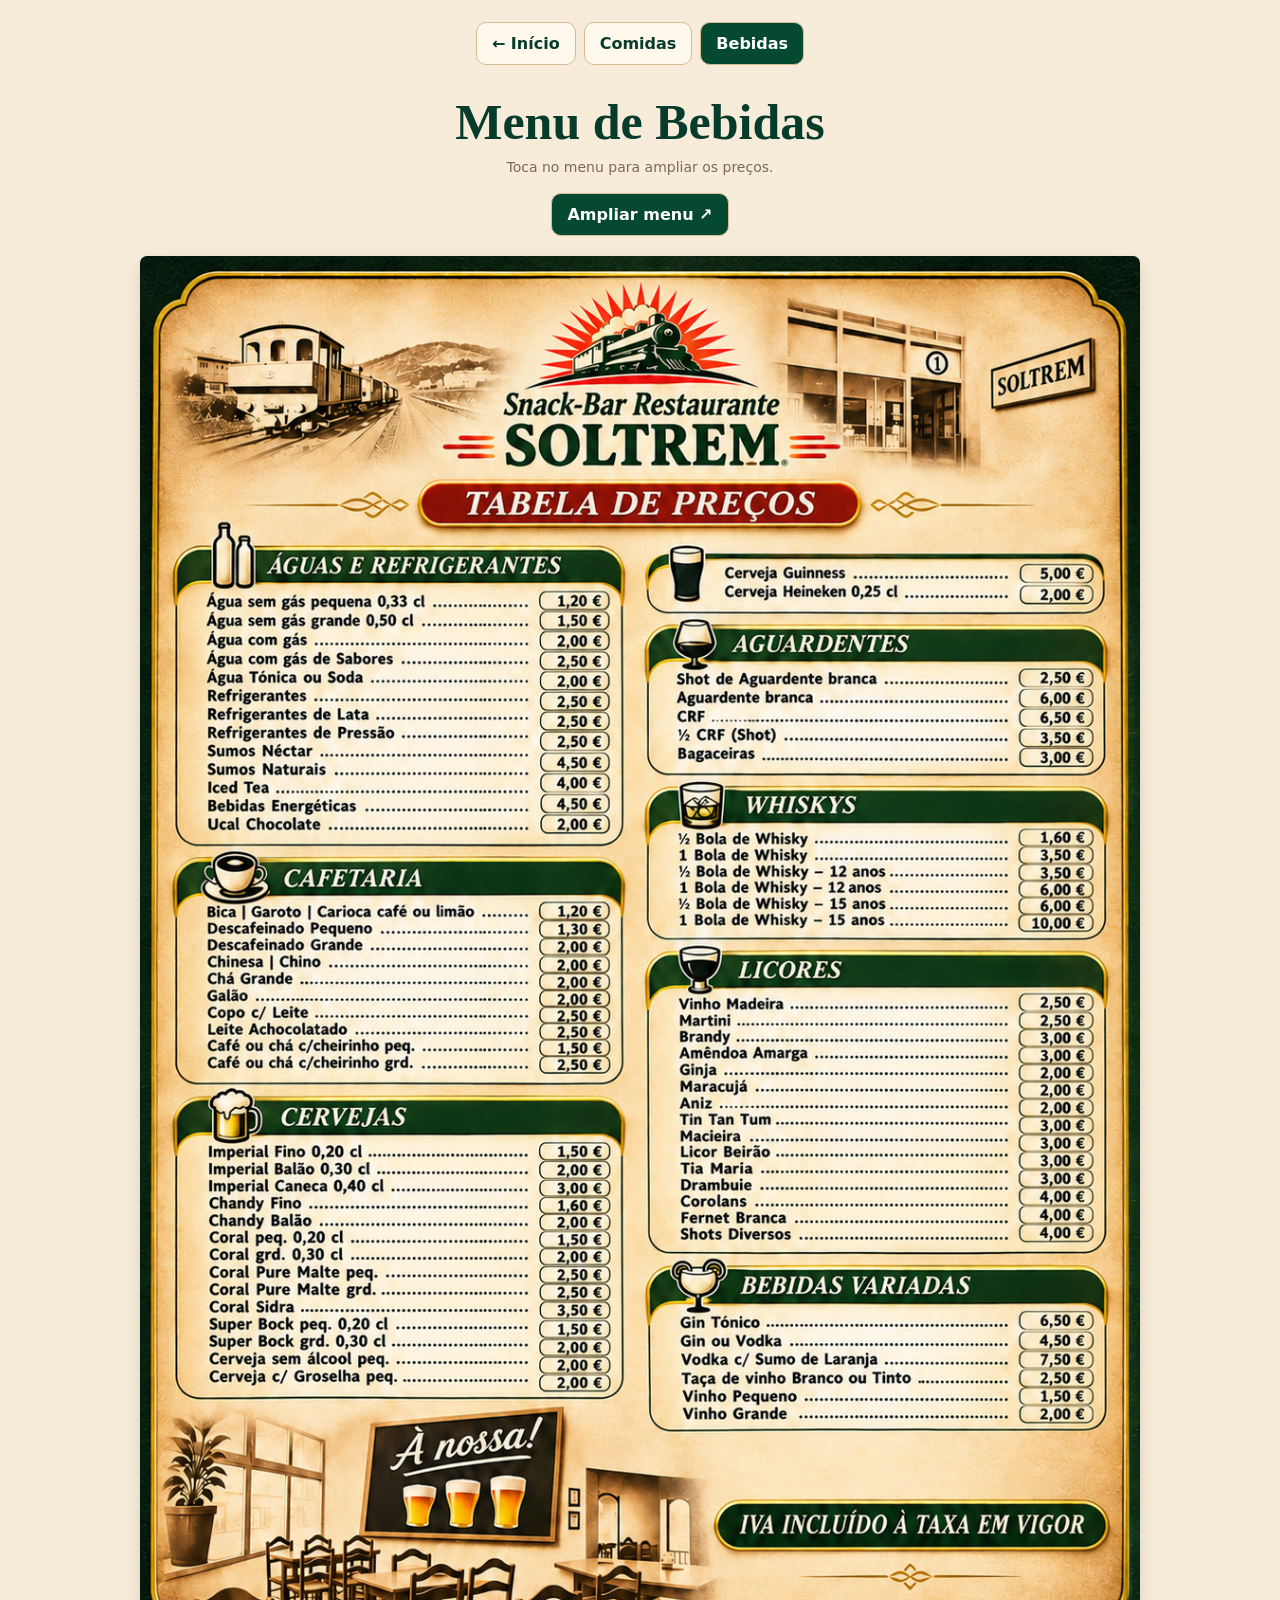
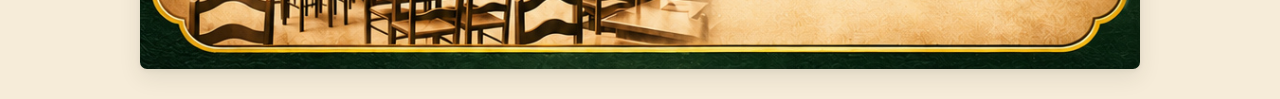
==== commit 1ee796b4: "v3" ====
--- a/bebidas.html
+++ b/bebidas.html
@@ -1,20 +1 @@
-<!doctype html>
-<html lang="pt-PT">
-<head>
-  <meta charset="utf-8"><meta name="viewport" content="width=device-width, initial-scale=1, viewport-fit=cover">
-  <meta name="theme-color" content="#f7f3e9"><meta name="description" content="Consulte a carta de bebidas, cafetaria e cervejas do SOLTREM, no Funchal.">
-  <title>Bebidas | SOLTREM</title>
-  <link rel="icon" href="assets/favicon.svg" type="image/svg+xml">
-  <link rel="stylesheet" href="styles.css"><link rel="stylesheet" href="viewer.css"><script src="menu.js" defer></script>
-</head>
-<body>
-<header class="site-header"><div class="container header-content"><a class="brand" href="index.html" aria-label="SOLTREM — página inicial"><img src="assets/logo.webp" alt="Snack-Bar Restaurante SOLTREM" width="806" height="350"></a><p class="location"><span class="location-mark" aria-hidden="true"></span>Rua do Comboio, 1 · Funchal</p></div></header>
-<main class="container detail-page">
-  <nav class="page-nav" aria-label="Escolher menu"><a href="index.html">Início</a><a href="comidas.html">Comidas</a><a href="bebidas.html" aria-current="page">Bebidas</a></nav>
-  <div class="detail-heading"><div><p class="eyebrow">A NOSSA CARTA</p><h1>Bebidas</h1></div><a class="zoom-link" href="assets/bebidas.jpg" data-menu="bebidas">Ampliar <svg viewBox="0 0 24 24" aria-hidden="true"><path d="M8 3H3v5m0-5 7 7m6 11h5v-5m0 5-7-7"/></svg></a></div>
-  <a class="menu-poster portrait" href="assets/bebidas.jpg" data-menu="bebidas" aria-label="Ampliar tabela de preços de bebidas"><img src="assets/bebidas.jpg" alt="Menu completo de bebidas do SOLTREM" width="1199" height="1312"></a>
-  <p class="detail-tip">Para ampliar o menu, toca na imagem ou no botão «Ampliar».</p>
-</main>
-<footer class="site-footer"><div class="container"><strong>SOLTREM</strong><a href="index.html">← Voltar aos menus</a><p>À nossa!</p></div></footer>
-</body>
-</html>
+<!doctype html><html lang="pt-PT"><head><meta charset="utf-8"><meta name="viewport" content="width=device-width, initial-scale=1"><meta name="theme-color" content="#063b29"><title>Bebidas | SOLTREM</title><link rel="icon" href="assets/favicon.png"><link rel="stylesheet" href="styles.css"><link rel="stylesheet" href="viewer.css"><script src="menu.js" defer></script></head><body class="menu-page"><main class="menu-page-container"><nav aria-label="Navegação"><a href="index.html">← Início</a><a href="comidas.html">Comidas</a><a href="bebidas.html" aria-current="page">Bebidas</a></nav><h1>Menu de Bebidas</h1><p>Toca no menu para ampliar os preços.</p><a href="assets/bebidas.jpg" data-menu="bebidas" class="open-sheet">Ampliar menu ↗</a><a href="assets/bebidas.jpg" data-menu="bebidas" aria-label="Ampliar imagem de menu de bebidas"><img src="assets/bebidas.jpg" width="1055" height="1491" alt="Tabela de preços de bebidas SOLTREM"></a></main></body></html>
--- a/styles.css
+++ b/styles.css
@@ -1,139 +1,249 @@
-:root {
-  color-scheme: light;
-  --paper: #f7f3e9;
-  --white: #fffdf7;
-  --forest: #173c2b;
-  --forest-deep: #0d2b1c;
-  --ink: #243128;
-  --muted: #65675e;
-  --gold: #ab8a52;
-  --border: #ded8c9;
-  --serif: Georgia, "Times New Roman", serif;
-  --sans: -apple-system, BlinkMacSystemFont, "Segoe UI", Helvetica, Arial, sans-serif;
-}
-*, *::before, *::after { box-sizing: border-box; }
-html { scroll-behavior: smooth; }
-body { margin: 0; min-width: 290px; background: var(--paper); color: var(--ink); font: 400 16px/1.5 var(--sans); -webkit-font-smoothing: antialiased; }
-img { display: block; max-width: 100%; }
-button, input { font: inherit; }
-a { color: inherit; }
-a:focus-visible, button:focus-visible { outline: 3px solid var(--gold); outline-offset: 3px; }
-.container { width: min(calc(100% - 32px), 1040px); margin-inline: auto; }
-.skip-link { position: fixed; z-index: 999; top: -100px; left: 10px; padding: 12px; background: var(--white); border: 2px solid var(--forest); }
-.skip-link:focus { top: 10px; }
-.site-header { border-top: 4px solid var(--forest); border-bottom: 1px solid var(--border); background: var(--paper); }
-.header-content { display: flex; flex-direction: column; align-items: center; padding-block: 10px 9px; gap: 0; }
-.brand { display: block; width: 182px; max-width: 60vw; }
-.brand img { width: 100%; height: auto; object-fit: contain; }
-.location { display: flex; align-items: center; gap: 6px; margin: -1px 0 0; text-align: center; font-size: 10px; font-weight: 650; letter-spacing: .035em; color: var(--muted); }
-.location-mark { width: 5px; height: 5px; border-radius: 50%; background: var(--gold); }
-.menus-section { padding-block: 22px 28px; }
-.lead { margin: 0 0 18px; }
-.eyebrow { margin: 0; font-size: 10px; font-weight: 800; letter-spacing: .155em; color: #856a41; }
-.lead h1 { margin: 4px 0 4px; color: var(--forest); font: 400 clamp(31px, 8.5vw, 49px)/1.09 var(--serif); letter-spacing: -.045em; }
-.lead > p:last-child { margin: 0; color: var(--muted); font-size: 13px; }
-.menu-grid { display: grid; grid-template-columns: minmax(0, 1fr); gap: 12px; }
-.menu-card { display: grid; grid-template-columns: minmax(0, 1.16fr) minmax(0, .84fr); min-height: 160px; border: 1px solid #d2c9b8; border-radius: 15px; overflow: hidden; background: var(--white); text-decoration: none; box-shadow: 0 5px 16px rgba(27, 45, 29, .045); transition: transform .22s ease, border-color .22s ease, box-shadow .22s ease; }
-.menu-card-content { display: flex; flex-direction: column; min-width: 0; padding: 15px 6px 15px 17px; justify-content: center; align-items: flex-start; }
-.menu-index { color: #907345; font-size: 10px; font-weight: 700; letter-spacing: .06em; }
-.menu-index span { color: #c5b18d; }
-.menu-card h2 { margin: 4px 0 3px; color: var(--forest); font: 400 clamp(30px, 8.6vw, 44px)/1.08 var(--serif); letter-spacing: -.04em; }
-.menu-card-content > p { margin: 0; max-width: 200px; color: var(--muted); font-size: 11px; line-height: 1.3; }
-.menu-link { display: inline-flex; align-items: center; gap: 7px; margin-top: 13px; font-size: 12px; font-weight: 800; color: var(--forest); }
-.menu-link svg { width: 16px; height: 16px; fill: none; stroke: currentColor; stroke-width: 1.8; stroke-linecap: round; stroke-linejoin: round; transition: transform .22s ease; }
-.menu-preview { display: flex; justify-content: center; align-items: center; min-width: 0; min-height: 0; padding: 12px; overflow: hidden; border-left: 1px solid var(--border); background: #ede9df; }
-.menu-preview img { max-height: 145px; height: auto; width: 100%; object-fit: contain; border-radius: 3px; box-shadow: 0 3px 11px #27291e2a; }
-.menu-preview.portrait img { width: auto; height: 144px; max-width: 100%; }
-.touch-hint { display: flex; gap: 6px; justify-content: center; align-items: center; margin: 13px 0 0; font-size: 11px; color: var(--muted); text-align: center; }
-.touch-hint svg { width: 16px; height: 16px; flex: 0 0 16px; fill: none; stroke: var(--gold); stroke-width: 1.6; stroke-linecap: round; stroke-linejoin: round; }
-.venue-section { border-top: 1px solid var(--border); border-bottom: 1px solid var(--border); background: #f1ede3; }
-.venue-inner { padding-block: 23px 25px; }
-.venue-heading { display: flex; align-items: end; justify-content: space-between; gap: 10px; margin-bottom: 15px; }
-.venue-heading h2, .visit-heading h2 { margin: 3px 0 0; font: 400 clamp(24px, 6vw, 33px)/1.15 var(--serif); letter-spacing: -.025em; color: var(--forest); }
-.venue-toast { color: var(--forest); font: italic 22px var(--serif); white-space: nowrap; }
-.venue-photos { display: grid; grid-template-columns: 1fr 1fr; gap: 9px; }
-.venue-photos figure { margin: 0; border: 1px solid #d3cfc5; border-radius: 9px; overflow: hidden; aspect-ratio: 1.24; background: #ddd9ce; }
-.venue-photos img { width: 100%; height: 100%; object-fit: cover; filter: grayscale(1) contrast(.92); transition: transform .35s ease; }
-.venue-photos figure:first-child img { object-position: 48% 50%; }
-.venue-photos figure:last-child img { object-position: 57% 50%; }
-.visit-section { padding-block: 30px 32px; }
-.visit-heading { margin-bottom: 17px; }
-.quick-links { display: grid; gap: 10px; }
-.quick-links > a { min-height: 72px; display: flex; gap: 12px; align-items: center; border: 1px solid var(--border); border-radius: 11px; padding: 12px 14px; background: var(--white); text-decoration: none; transition: border-color .2s ease, transform .2s ease; }
-.quick-links svg { flex: 0 0 22px; width: 22px; height: 22px; fill: none; stroke: var(--forest); stroke-width: 1.6; stroke-linecap: round; stroke-linejoin: round; }
-.quick-links a > span:nth-of-type(1) { display: grid; gap: 1px; min-width: 0; }
-.quick-links strong { color: var(--forest); font-size: 13px; }
-.quick-links small { color: var(--muted); font-size: 12px; line-height: 1.35; }
-.quick-links .chevron { margin-left: auto; font-size: 22px; color: var(--gold); }
-.opening-hours { margin-top: 20px; padding: 18px 0 0; border-top: 1px solid var(--border); }
-.opening-hours h3 { margin: 0 0 9px; font-size: 13px; font-weight: 800; color: var(--forest); }
-.opening-hours dl { display: grid; gap: 8px; max-width: 550px; margin: 0; }
-.opening-hours dl div { display: flex; justify-content: space-between; gap: 12px; font-size: 13px; }
-.opening-hours dt { color: var(--muted); }
-.opening-hours dd { margin: 0; color: var(--ink); text-align: right; white-space: nowrap; font-variant-numeric: tabular-nums; }
-.site-footer { background: var(--forest); color: #f9f5ea; }
-.site-footer .container { display: flex; flex-wrap: wrap; align-items: baseline; gap: 6px 12px; justify-content: space-between; padding-block: 17px max(17px, env(safe-area-inset-bottom)); }
-.site-footer strong { font: 700 18px/1.1 var(--serif); letter-spacing: .06em; }
-.site-footer span { font-size: 11px; color: #e3dac6; }
-.site-footer p { flex-basis: 100%; margin: 0; color: #e3dac6; font: italic 16px/1.1 var(--serif); }
-.site-footer a { font-size: 12px; color: white; text-decoration-color: #bca87d; }
-/* Pages remain useful with JavaScript disabled. */
-.detail-page { padding-bottom: 26px; }
-.page-nav { display: flex; justify-content: center; gap: 6px; padding-block: 14px; }
-.page-nav a { min-height: 44px; display: inline-flex; align-items: center; border: 1px solid transparent; border-radius: 25px; padding: 7px 16px; text-decoration: none; font-size: 13px; font-weight: 700; color: var(--forest); }
-.page-nav a[aria-current="page"] { background: var(--forest); color: white; }
-.detail-heading { display: flex; justify-content: space-between; align-items: end; gap: 12px; margin: 14px 0 18px; }
-.detail-heading h1 { margin: 3px 0 0; color: var(--forest); font: 400 39px/1.1 var(--serif); }
-.zoom-link { min-height: 44px; display: inline-flex; align-items: center; gap: 7px; padding: 9px 13px; background: var(--forest); color: white; border-radius: 7px; text-decoration: none; white-space: nowrap; font-size: 12px; font-weight: 700; }
-.zoom-link svg { width: 16px; height: 16px; fill: none; stroke: currentColor; stroke-width: 1.8; stroke-linecap: round; }
-.menu-poster { display: block; overflow: hidden; max-width: 960px; margin-inline: auto; border: 1px solid var(--border); border-radius: 9px; background: white; }
-.menu-poster img { width: 100%; height: auto; }
-.menu-poster.portrait { max-width: 760px; }
-.detail-tip { margin: 13px 0 0; text-align: center; color: var(--muted); font-size: 12px; }
-@media (min-width: 680px) {
-  .container { width: min(calc(100% - 56px), 1040px); }
-  .header-content { padding-block: 16px 12px; }
-  .brand { width: 220px; }
-  .location { font-size: 11px; }
-  .menus-section { padding-block: 42px 40px; }
-  .lead { text-align: center; margin-bottom: 26px; }
-  .menu-grid { grid-template-columns: repeat(2, minmax(0, 1fr)); gap: 18px; }
-  .menu-card { min-height: 190px; }
-  .menu-card-content { padding: 21px; }
-  .menu-preview img { max-height: 176px; }
-  .menu-preview.portrait img { height: 174px; }
-  .venue-inner { padding-block: 33px; }
-  .venue-photos { gap: 15px; }
-  .venue-photos figure { aspect-ratio: 2.1; }
-  .visit-section { padding-block: 38px; }
-  .quick-links { grid-template-columns: 1fr 1fr; }
-}
-@media (max-width: 350px) {
-  .container { width: calc(100% - 24px); }
-  .brand { width: 166px; }
-  .menus-section { padding-top: 18px; }
-  .lead h1 { font-size: 30px; }
-  .menu-card { grid-template-columns: 59% 41%; min-height: 150px; }
-  .menu-card-content { padding: 12px 4px 12px 12px; }
-  .menu-card h2 { font-size: 28px; }
-  .menu-card-content > p { font-size: 10px; }
-  .menu-preview { padding: 7px; }
-  .menu-link { font-size: 11px; }
-  .venue-toast { font-size: 17px; }
-}
-@media (hover: hover) {
-  .menu-card:hover { transform: translateY(-3px); border-color: var(--gold); box-shadow: 0 12px 24px rgba(27,45,29,.1); }
-  .menu-card:hover .menu-link svg { transform: translateX(4px); }
-  .quick-links > a:hover { border-color: var(--gold); transform: translateY(-1px); }
-  .venue-photos figure:hover img { transform: scale(1.035); }
-}
-.menu-card:active { transform: scale(.985); }
-@media (prefers-reduced-motion: no-preference) {
-  @keyframes appear { from { opacity: 0; transform: translateY(9px); } to { opacity: 1; transform: translateY(0); } }
-  .lead { animation: appear .35s ease both; }
-  .menu-card:nth-child(1) { animation: appear .38s .07s ease both; }
-  .menu-card:nth-child(2) { animation: appear .38s .13s ease both; }
-}
-@media (prefers-reduced-motion: reduce) {
-  *, *::before, *::after { scroll-behavior: auto !important; animation-duration: 0s !important; transition-duration: 0s !important; }
-}
+:root{color-scheme:light;--paper:#fbefdb;--cream:#fff7e9;--deep:#00331f;--forest:#054a30;--forest2:#07563c;--gold:#f2bf42;--gold-soft:#d5ae6f;--ink:#073b2b;--muted:#806a4d;--serif:Georgia,'Times New Roman',serif;--sans:system-ui,-apple-system,BlinkMacSystemFont,'Segoe UI',sans-serif;--shadow-card:0 2px 5px rgb(28 46 34 / 7%),0 12px 28px rgb(28 46 34 / 15%);--shadow-card-hover:0 3px 7px rgb(28 46 34 / 8%),0 17px 32px rgb(28 46 34 / 18%);--shadow-panel:0 2px 5px rgb(35 45 32 / 5%),0 8px 22px rgb(35 45 32 / 10%);--shadow-control:0 2px 5px rgb(0 28 18 / 13%);--shadow-overlay:0 16px 50px rgb(0 24 14 / 28%)}
+*,*::before,*::after{box-sizing:border-box}
+html{scroll-behavior:smooth;-webkit-text-size-adjust:100%}
+body{margin:0;color:var(--ink);background:#e6d4b7;font-family:var(--sans);overflow-x:hidden}
+img{max-width:100%;display:block}
+a{color:inherit}
+a,button{-webkit-tap-highlight-color:transparent}
+button{font:inherit;cursor:pointer}
+:focus-visible{outline:3px solid #c78325;outline-offset:3px}
+[hidden]{display:none!important}
+.skip{position:absolute;left:-9999px;top:8px;z-index:500;padding:9px;background:white}.skip:focus{left:8px}
+.site-shell{position:relative;overflow:hidden;max-width:1080px;min-height:100vh;margin:0 auto;background:radial-gradient(ellipse at 50% 0,#fff9ed 2%,#f9eddb 52%,#f5e6cd 100%);box-shadow:0 12px 50px rgb(27 40 28 / 12%)}
+.section-width{width:calc(100% - 44px);max-width:1010px;margin-left:auto;margin-right:auto}
+/* Logo on parchment, real bar photography in black and white */
+.hero{position:relative;isolation:isolate;overflow:hidden;padding-top:4px;background:linear-gradient(180deg,#fff7e8 0%,#fff9ed 49%,#f7ead5 100%)}
+.hero::before,.hero::after{content:'';position:absolute;top:81px;width:42%;height:42px;border-top:12px solid var(--forest);z-index:0;pointer-events:none;filter:drop-shadow(0 1px 1px rgb(45 34 20 / 9%))}
+.hero::before{left:-15%;border-radius:0 100% 0 0;transform:rotate(5deg)}
+.hero::after{right:-15%;border-radius:100% 0 0 0;transform:rotate(-5deg)}
+.hero-ornament{position:absolute;z-index:0;top:-70px;width:270px;height:180px;pointer-events:none;opacity:.32;background:radial-gradient(ellipse at 15% 80%,#a38b5c70,transparent 67%);filter:blur(14px)}
+.hero-ornament-left{left:-120px}.hero-ornament-right{right:-120px;transform:scaleX(-1)}
+.hero-brand{position:relative;z-index:3;display:grid;place-items:center;min-height:145px;padding:0 12px;background:linear-gradient(180deg,#fff9edcf,#fff9edc4 72%,#fff9ed00)}
+.hero-brand img{width:min(55%,470px);height:auto;filter:drop-shadow(0 2px 4px rgb(43 59 43 / 7%))}
+.hero-bar{position:relative;height:clamp(220px,34vw,355px);margin-top:-7px;overflow:hidden}
+.hero-bar img{width:100%;height:100%;object-fit:cover;object-position:center 47%;filter:grayscale(1) contrast(1.07);mask-image:linear-gradient(to bottom,transparent 0%,#000 9%,#000 68%,transparent 100%);-webkit-mask-image:linear-gradient(to bottom,transparent 0%,#000 9%,#000 68%,transparent 100%)}
+.hero-bar::after{content:'';position:absolute;inset:0;background:linear-gradient(to bottom,#fff7e81c 0%,transparent 24%,transparent 55%,#f8ead4dd 100%);pointer-events:none}
+/* Food and drinks, side by side even on small devices */
+.menus{position:relative;z-index:5;margin-top:-56px}
+.menu-grid{display:grid;grid-template-columns:repeat(2,minmax(0,1fr));gap:18px}
+.menu-card{position:relative;display:block;min-width:0;aspect-ratio:1.38;overflow:hidden;border:5px solid var(--gold);border-radius:29px;background:var(--forest);color:var(--cream);box-shadow:var(--shadow-card);text-decoration:none;isolation:isolate;transition:transform .24s ease,box-shadow .24s ease}
+.menu-card::after{content:'';position:absolute;inset:0;border:1px solid #ffdc7ca8;border-radius:inherit;pointer-events:none}
+.menu-card>img{width:100%;height:100%;object-fit:cover;object-position:center 47%;transition:transform .45s ease}
+.menu-card:hover{transform:translateY(-2px);box-shadow:var(--shadow-card-hover)}.menu-card:hover>img{transform:scale(1.04)}
+.menu-caption{position:absolute;inset:auto 0 0;min-height:32%;padding:10px 17px;display:grid;grid-template-columns:auto 1fr auto;align-items:center;gap:14px;color:#fff8ea;background:linear-gradient(90deg,#013e29f5 2%,#005036f3 55%,#002a1ceb 100%);border-top:1px solid #f3ce7288}
+.menu-icon{width:39px;height:39px;fill:none;stroke:#fff9e9;stroke-width:2.5;stroke-linecap:round;stroke-linejoin:round}
+.menu-label{display:grid;align-content:center;line-height:1.02;min-width:0;font-family:var(--serif);text-shadow:0 1px 2px #001b11b4}
+.menu-label small{font-size:clamp(15px,2.7vw,32px);color:#fff8ee;font-weight:700}
+.menu-label strong{font-size:clamp(22px,4vw,48px);color:var(--gold);font-weight:800;letter-spacing:-.025em}
+.circle-arrow{display:grid;place-items:center;width:clamp(38px,6vw,66px);height:clamp(38px,6vw,66px);border:3px solid var(--gold);border-radius:50%;font:500 clamp(29px,5vw,56px)/.8 var(--sans);color:var(--gold);padding-bottom:7px;transition:background .2s,color .2s}
+.menu-card:hover .circle-arrow{background:var(--gold);color:var(--forest)}
+/* WiFi: large readable numeric password, one-click copy */
+.wifi{margin-top:21px;min-height:106px;display:grid;grid-template-columns:105px minmax(0,1fr) auto;align-items:center;gap:16px;padding:14px 24px;background:linear-gradient(130deg,#fff9ef,#f9e9cf);border:1px solid #ebc998;border-radius:27px;box-shadow:var(--shadow-panel)}
+.wifi-symbol{width:68px;height:68px;justify-self:center;fill:var(--forest);stroke:var(--forest);stroke-width:5.7;stroke-linecap:round}
+.wifi-detail{min-width:0;border-left:3px solid var(--forest);padding-left:25px}
+.wifi-detail h2{margin:0;color:var(--forest);font:800 clamp(26px,4vw,45px)/1.03 var(--serif);letter-spacing:-.025em;white-space:nowrap}
+.wifi-detail h2 span{font-weight:800}
+.wifi-detail p{display:inline-flex;align-items:center;gap:10px;max-width:100%;margin:9px 0 0;padding:5px 14px;border:1.5px solid var(--gold-soft);border-radius:999px;background:#fff9ef;color:#263c30;font-size:clamp(13px,2vw,24px);white-space:nowrap}
+.wifi-detail p strong{font-size:1.2em;letter-spacing:.01em;color:var(--forest)}
+.copy-button{display:inline-flex;align-items:center;justify-content:center;gap:8px;background:linear-gradient(150deg,#025a37,#003b26);color:#fff9ed;border:1.5px solid var(--gold);border-radius:999px;font-weight:760;min-height:48px;padding:10px 22px;box-shadow:var(--shadow-control)}
+.copy-button svg,.payment-copy svg{width:20px;height:20px;fill:none;stroke:currentColor;stroke-width:1.9;stroke-linecap:round;stroke-linejoin:round}
+.copy-button:hover{background:#087348;box-shadow:0 3px 9px rgb(0 28 18 / 14%)}
+/* Payment bar has a visible Revolut button and transparent brand marks. */
+.payments{margin-top:19px}
+.payment-board{position:relative;overflow:hidden;display:grid;grid-template-columns:.84fr 1.7fr 1.2fr 1.15fr;align-items:stretch;min-height:145px;background:linear-gradient(130deg,#045d3a 0%,#003b26 58%,#002d1c 100%);border:3px solid #efc457;border-radius:29px;color:white;box-shadow:0 5px 12px rgb(43 34 18 / 10%),0 16px 28px rgb(0 36 24 / 17%),0 1px 0 rgb(255 248 235 / 10%) inset;padding:17px 12px}
+.payment-board::before{content:'';position:absolute;inset:6px;border:1px solid rgb(255 231 179 / 14%);border-radius:23px;pointer-events:none}
+.payment-header,.payment-method{display:flex;flex-direction:column;align-items:center;justify-content:center;gap:7px;min-width:0;padding:0 12px;text-align:center}
+.payment-header{border-right:1px solid rgb(243 208 132 / 34%)}
+.payment-header svg{width:48px;height:38px;fill:none;stroke:#fff7e9;stroke-width:2;stroke-linecap:round;stroke-linejoin:round}
+.payment-header h2{margin:0;font:700 clamp(17px,2.6vw,31px)/1 var(--serif);letter-spacing:-.03em}
+.payment-method+.payment-method{border-left:1px solid rgb(243 208 132 / 34%)}
+.brand-revolut,.spin-brand{display:inline-flex;align-items:center;justify-content:center;gap:5px;font-weight:850;font-size:clamp(20px,2.7vw,33px);line-height:1;letter-spacing:-.045em;white-space:nowrap}
+.brand-revolut img{width:30px;height:30px}
+.spin-brand img{width:39px;height:39px}
+.revolut-body{display:flex;align-items:center;gap:10px;justify-content:center;width:100%}
+.qr-trigger{padding:3px;border:0;border-radius:5px;background:white;box-shadow:0 2px 7px rgb(0 20 14 / 19%);flex-shrink:0;line-height:0}
+.qr-trigger img{width:clamp(60px,8vw,100px);height:auto}
+.revolut-link{display:flex;align-items:center;justify-content:center;gap:7px;min-height:64px;min-width:0;padding:8px 12px;text-decoration:none;border-radius:17px;border:2px solid #9c96ff;box-shadow:0 3px 9px rgb(16 18 67 / 20%),inset 0 1px 0 rgb(255 255 255 / 23%);background:linear-gradient(135deg,#175cfd,#a12ef7);color:white;font-size:clamp(11px,1.5vw,17px);line-height:1.1;white-space:nowrap;transition:filter .15s,transform .15s}
+.revolut-link strong{font-size:1.2em}.revolut-link:hover{transform:translateY(-2px);filter:brightness(1.12)}
+.revolut-letter{font-size:clamp(24px,3vw,40px);font-weight:1000}.revolut-link>span:last-child{font-size:26px;font-weight:400}
+.mbway-symbol{width:min(130px,100%);height:48px;object-fit:contain}
+.payment-phone{font-size:clamp(14px,2.3vw,25px);font-weight:800;margin:3px 0;white-space:nowrap}
+.payment-copy{display:inline-flex;justify-content:center;align-items:center;gap:6px;padding:7px 11px;border:1px solid #f0d59c;border-radius:999px;background:#fff8e8;color:var(--deep);font-size:12px;font-weight:800;min-height:31px;box-shadow:0 2px 6px rgb(0 25 16 / 8%);transition:box-shadow .2s ease,background .2s ease}
+.payment-copy:hover{background:#f9df9f;box-shadow:0 5px 12px rgb(0 20 14 / 15%)}
+.payment-disclaimer{text-align:center;font-size:11px;margin:10px 10px 0;color:#7c6746}
+/* Contact data is actual working tel: and maps URLs. */
+.contacts{margin-top:19px;display:grid;grid-template-columns:.98fr 1.2fr 1.13fr;min-height:150px;padding:19px 8px;background:linear-gradient(135deg,#086344,#003c28 75%,#002c1c);border:4px solid var(--gold);border-radius:26px;box-shadow:var(--shadow-panel);color:#fff9ec}
+.contact-group{min-width:0;padding:0 20px}
+.contact-group+.contact-group{border-left:2px solid #e4b94b}
+.contact-group h2{display:flex;align-items:center;gap:9px;margin:0 0 10px;font:800 clamp(20px,2.6vw,32px)/1.1 var(--serif);letter-spacing:-.02em}
+.contact-group h2 svg{width:30px;height:30px;flex-shrink:0;fill:none;stroke:var(--gold);stroke-width:2.3;stroke-linecap:round;stroke-linejoin:round}
+.contact-group>a{display:block;text-decoration:none;font-size:clamp(14px,2.2vw,23px);font-weight:650;line-height:1.46}
+.contact-group>a:hover{text-decoration:underline;text-decoration-color:var(--gold)}
+.maps-link{display:block;width:max-content;max-width:100%;margin-top:7px;padding:5px 11px;border:1.5px solid var(--gold);border-radius:999px;color:#fff6d8;font-size:.67em;line-height:1.15;white-space:nowrap;text-decoration:underline;text-underline-offset:2px}
+.contact-group p{margin:0;font-size:clamp(13px,1.9vw,20px);line-height:1.45;white-space:nowrap}
+.contact-group p strong{color:var(--gold)}
+.railway-history{height:clamp(180px,24vw,300px);margin-top:8px;background:url('assets/historia.webp') center center/cover no-repeat;mask-image:linear-gradient(to bottom,transparent 0%,#000 15%,#000 81%,transparent 100%);-webkit-mask-image:linear-gradient(to bottom,transparent 0%,#000 15%,#000 81%,transparent 100%)}
+.footer{display:flex;justify-content:space-between;gap:16px;padding:7px 25px 22px;font-size:11px;color:#947958}
+/* QR modal */
+.qr-dialog{border:1px solid #cba766;border-radius:19px;padding:0;width:min(calc(100% - 24px),430px);max-width:none;max-height:92dvh;background:#fff8eb;color:var(--ink);box-shadow:var(--shadow-overlay)}
+.qr-dialog::backdrop{background:#001c13d9}
+.qr-dialog-content{display:grid;justify-items:center;gap:12px;padding:20px}
+.qr-dialog-top{display:flex;align-items:center;justify-content:space-between;gap:8px;width:100%}
+.qr-dialog-top h2{margin:0;font:700 26px var(--serif)}
+.qr-dialog-top button{width:44px;height:44px;border-radius:10px;background:#fff;border:1px solid #d8be8e;color:var(--ink);font-size:24px}
+.qr-dialog-content img{width:min(100%,290px);height:auto}
+.qr-dialog-content p{font-size:13px;max-width:310px;text-align:center;margin:0}
+.qr-pay-link{display:block;text-align:center;text-decoration:none;background:var(--forest);color:white;padding:13px 17px;min-width:240px;border-radius:999px;font-weight:750}
+.toast{position:fixed;z-index:100;bottom:max(16px,env(safe-area-inset-bottom));left:50%;transform:translateX(-50%);width:max-content;max-width:90%;border:1px solid #edc77e;background:var(--forest);color:#fffdf3;border-radius:12px;padding:12px 18px;font-size:13px;font-weight:650;box-shadow:0 8px 22px rgb(0 29 18 / 20%)}
+/* Standalone pages for slow connections and no JavaScript */
+.menu-page{background:#f6ecd9}.menu-page-container{width:min(calc(100% - 24px),1000px);margin:0 auto;padding:22px 0 30px;text-align:center}
+.menu-page-container nav{display:flex;flex-wrap:wrap;justify-content:center;gap:8px}
+.menu-page-container nav a,.open-sheet{display:inline-flex;align-items:center;justify-content:center;min-height:43px;padding:10px 15px;border:1px solid #d5bc91;border-radius:10px;background:#fff8ec;text-decoration:none;font-weight:750}
+.menu-page-container nav [aria-current],.open-sheet{background:var(--forest);color:white}
+.menu-page-container h1{font:700 clamp(29px,7vw,50px) var(--serif);margin:28px 0 8px}
+.menu-page-container p{font-size:14px;color:var(--muted);margin:0 0 18px}
+.menu-page-container>a:last-child img{width:100%;height:auto;margin-top:20px;border-radius:7px;box-shadow:var(--shadow-panel)}
+@media(max-width:700px){
+ .section-width{width:calc(100% - 24px)}
+ :root{--shadow-card:0 2px 4px rgb(28 46 34 / 7%),0 7px 16px rgb(28 46 34 / 11%);--shadow-card-hover:0 3px 6px rgb(28 46 34 / 8%),0 10px 20px rgb(28 46 34 / 15%);--shadow-panel:0 2px 4px rgb(35 45 32 / 5%),0 5px 13px rgb(35 45 32 / 9%)}
+ .hero::before,.hero::after{top:66px;border-top-width:6px;height:22px}
+ .hero-brand{min-height:100px;padding-top:5px}
+ .hero-brand img{width:min(78%,350px)}
+ .hero-bar{height:165px;margin-top:-6px}
+ .hero-bar img{object-position:center 53%}
+ .menus{margin-top:-34px}
+ .menu-grid{gap:11px}
+ .menu-card{aspect-ratio:1.26;border-width:3px;border-radius:19px;box-shadow:var(--shadow-card)}
+ .menu-caption{min-height:32%;padding:8px 8px;gap:6px;grid-template-columns:22px minmax(0,1fr) 30px}
+ .menu-icon{height:25px;width:22px;stroke-width:2.6}
+ .menu-label small{font-size:clamp(13px,3.3vw,17px)}
+ .menu-label strong{font-size:clamp(17px,4.3vw,24px)}
+ .circle-arrow{width:30px;height:30px;border-width:2px;font-size:26px;padding-bottom:4px}
+ .wifi{margin-top:15px;min-height:71px;grid-template-columns:45px minmax(0,1fr) auto;gap:6px;padding:10px 9px;border-radius:17px;box-shadow:var(--shadow-panel)}
+ .wifi-symbol{height:38px;width:38px;stroke-width:6}
+ .wifi-detail{padding-left:9px;border-left-width:2px}
+ .wifi-detail h2{font-size:clamp(17px,4.8vw,25px);letter-spacing:-.045em}
+ .wifi-detail p{padding:4px 6px;gap:5px;font-size:clamp(10px,2.55vw,13px);margin-top:6px;white-space:normal;line-height:1.12}
+ .wifi-detail p strong{font-size:1.13em}
+ .wifi-button{min-height:38px;padding:8px 10px;gap:5px;font-size:clamp(10px,2.7vw,13px)}
+ .wifi-button svg{width:15px;height:15px}
+ .payments{margin-top:13px}
+ .payment-board{grid-template-columns:repeat(3,minmax(0,1fr));gap:0;padding:9px 5px 10px;border-width:2px;border-radius:18px;min-height:136px;box-shadow:0 4px 10px rgb(43 34 18 / 9%),0 10px 18px rgb(0 36 24 / 13%),0 1px 0 rgb(255 248 235 / 10%) inset}
+ .payment-header{grid-column:span 3;flex-direction:row;border-right:0;border-bottom:1px solid #f4d17786;margin-bottom:7px;padding:0 0 6px;gap:7px}
+ .payment-header svg{width:23px;height:23px}.payment-header h2{font-size:19px}
+ .payment-method{padding:0 5px;gap:6px}
+ .payment-method:nth-child(2){border-left:0}
+ .brand-revolut,.spin-brand{font-size:clamp(13px,3.4vw,19px);gap:2px}
+ .brand-revolut img{width:19px;height:19px}.spin-brand img{width:25px;height:25px}
+ .mbway-symbol{width:min(94px,100%);height:29px}
+ .revolut-body{gap:4px;flex-direction:column}
+ .qr-trigger img{width:58px}
+ .revolut-link{font-size:clamp(9px,2.2vw,12px);min-height:36px;padding:3px 6px;border-radius:12px;width:100%}
+ .revolut-letter{font-size:18px}.revolut-link>span:last-child{font-size:20px}
+ .payment-phone{font-size:clamp(11px,3vw,16px);margin:9px 0 2px}
+ .payment-copy{min-height:35px;font-size:11px;padding:5px 8px}
+ .payment-copy svg{width:15px;height:15px}
+ .payment-disclaimer{font-size:10px;margin-top:9px}
+ .contacts{margin-top:14px;grid-template-columns:1fr 1.15fr;padding:10px 4px;border-width:3px;border-radius:17px;box-shadow:var(--shadow-panel)}
+ .contact-group{padding:4px 10px}
+ .contact-group:nth-child(2){border-left:1px solid #e4b94b}
+ .contact-group:nth-child(3){grid-column:span 2;border-left:0;border-top:1px solid #e4b94b;margin-top:10px;padding-top:10px}
+ .contact-group h2{font-size:clamp(17px,4.3vw,21px);gap:6px;margin-bottom:5px}
+ .contact-group h2 svg{height:23px;width:23px}
+ .contact-group>a{font-size:clamp(12px,3.1vw,15px)}
+ .contact-group p{font-size:clamp(12px,3.3vw,15px)}
+ .maps-link{font-size:10px;padding:4px 8px}
+ .railway-history{height:145px;margin-top:3px}
+ .footer{padding:5px 14px 14px;font-size:10px}
+}
+@media(max-width:355px){
+ .section-width{width:calc(100% - 16px)}.hero-brand{min-height:90px}.hero-brand img{width:80%}.hero-bar{height:150px}
+ .menu-grid{gap:8px}.menu-card{border-radius:14px}.menu-caption{padding:7px 4px;gap:3px;grid-template-columns:18px 1fr 24px}.menu-icon{width:18px;height:21px}.menu-label small{font-size:12px}.menu-label strong{font-size:16px}.circle-arrow{width:24px;height:24px;font-size:22px}
+ .wifi{grid-template-columns:31px minmax(0,1fr) auto;gap:5px;padding:9px 6px}.wifi-symbol{width:29px;height:30px}.wifi-detail{padding-left:7px}.wifi-detail h2{font-size:17px}.wifi-detail p{font-size:9px;padding:3px 4px}.wifi-button{padding:8px 6px}.wifi-button svg{display:none}
+ .payment-method{padding:0 3px}.revolut-link{gap:3px}.payment-copy{font-size:10px;padding:5px 5px}.payment-phone{font-size:10px}
+ .contact-group{padding:3px 7px}.contact-group h2{font-size:16px}
+}
+@media(min-width:800px){.hero-brand{min-height:156px}.hero-brand img{width:min(52%,470px)}}
+@media(prefers-reduced-motion:reduce){*,*::before,*::after{scroll-behavior:auto!important;transition:none!important;animation:none!important}}
+
+/* Keep the prego/egg in view instead of hiding the steak behind the caption. */
+.menu-card-food>img{position:absolute;left:0;top:-57%;height:150%;width:100%;object-fit:cover;object-position:center 54%;}
+@media(max-width:700px){.menu-card-food>img{top:-58%;height:150%;object-position:center 54%;}}
+
+
+/* V15 — Fresh payment composition & Wi-Fi icon. Distinct surfaces, lighter shadows. */
+.wifi{grid-template-columns:84px minmax(0,1fr) auto;gap:17px;min-height:106px;padding:15px 22px;border:1px solid #e8cfaa;background:linear-gradient(115deg,#fffaf1,#f9ead5);box-shadow:0 3px 9px rgb(39 44 28 / 5%),0 12px 25px rgb(39 44 28 / 7%)}
+.wifi-icon-badge{display:grid;place-items:center;justify-self:center;width:69px;height:69px;border-radius:22px;background:linear-gradient(150deg,#066b49,#003a26);box-shadow:inset 0 1px 0 rgb(255 255 255 / 15%),0 4px 13px rgb(0 42 27 / 12%)}
+.wifi-symbol{width:45px;height:45px;fill:none;stroke:#ffefd0;stroke-width:5.5;stroke-linecap:round;stroke-linejoin:round}
+.wifi-symbol circle{fill:#ffefd0;stroke:none}
+.wifi-detail{border-left:none;padding-left:0}
+.wifi-detail h2{font-size:clamp(27px,3.4vw,41px);letter-spacing:-.025em}
+.wifi-detail p{margin-top:7px}
+.payments{margin-top:27px}
+.payments-heading{display:flex;align-items:center;justify-content:center;gap:18px;margin:0 0 15px}
+.payments-heading h2{margin:0;font:italic 750 clamp(23px,3vw,34px)/1.16 var(--serif);letter-spacing:-.015em;text-align:center;color:#08432f;white-space:nowrap}
+.payments-heading-line{height:1px;flex:1;background:linear-gradient(90deg,transparent,#c69e5d)}
+.payments-heading-line:last-child{background:linear-gradient(90deg,#c69e5d,transparent)}
+.payment-grid{display:grid;grid-template-columns:1.23fr 1fr 1fr;gap:13px;align-items:stretch}
+.pay-option{display:flex;flex-direction:column;align-items:center;min-width:0;gap:10px;min-height:216px;padding:16px 17px 17px;border:1px solid #e0c9a5;border-radius:21px;background:linear-gradient(165deg,#fffaf2 0%,#f9eddb 100%);box-shadow:0 3px 8px rgb(44 41 26 / 5%),0 13px 27px rgb(44 41 26 / 8%);color:#073f2b;transition:box-shadow .2s,transform .2s}
+.pay-option:hover{transform:translateY(-2px);box-shadow:0 5px 12px rgb(44 41 26 / 7%),0 17px 31px rgb(44 41 26 / 11%)}
+.pay-option-top{display:flex;width:100%;min-height:43px;justify-content:center;align-items:center;gap:8px}
+.pay-option-revolut .pay-option-top{justify-content:space-between}
+.pay-brand{display:inline-flex;align-items:center;gap:8px;font:800 24px/1 var(--sans);letter-spacing:-.055em;white-space:nowrap}
+.pay-brand img{object-fit:contain}
+.pay-brand-revolut img{width:29px;height:29px}
+.pay-brand-spin{color:#123a84}.pay-brand-spin img{width:39px;height:39px}
+.pay-kind{font-size:10px;line-height:1.15;color:#7b684c;white-space:nowrap}
+.pay-mbway-logo{width:130px;height:44px;object-fit:contain}
+.pay-option-revolut-main{display:grid;grid-template-columns:100px minmax(0,1fr);align-items:center;gap:14px;width:100%;flex:1}
+.pay-qr{display:block;padding:5px;border:1px solid #d9c6a8;border-radius:11px;background:#fff;line-height:0;box-shadow:0 3px 10px rgb(20 41 29 / 9%)}
+.pay-qr img{display:block;width:100%;height:auto}
+.pay-revolut-actions{display:flex;flex-direction:column;gap:14px;align-items:stretch;min-width:0}
+.pay-revolut-actions p{margin:0;font-size:12px;line-height:1.4;color:#6b604f}
+.pay-revolut-button{display:flex;justify-content:center;align-items:center;gap:10px;min-height:47px;padding:9px 12px;border-radius:13px;border:1px solid #9086f2;background:linear-gradient(112deg,#275bf1,#863af2);color:white;font-size:12px;line-height:1.15;text-align:left;text-decoration:none;box-shadow:0 4px 11px rgb(71 48 138 / 14%);transition:transform .2s,box-shadow .2s}
+.pay-revolut-button strong{display:block;font-size:15px}.pay-revolut-r{font-size:26px;font-weight:900;line-height:1}.pay-revolut-button:hover{transform:translateY(-1px);box-shadow:0 6px 15px rgb(71 48 138 / 20%)}
+.pay-phone-label{font-size:11px;color:#807358;text-align:center}
+.pay-number{margin:1px 0 0;font-size:clamp(18px,2.15vw,25px);font-weight:850;letter-spacing:-.035em;white-space:nowrap}
+.pay-copy{display:inline-flex;align-items:center;justify-content:center;gap:7px;margin-top:auto;min-height:40px;padding:8px 15px;border-radius:999px;border:1px solid #c7a979;background:#fff9ef;color:#06462f;font-size:12px;font-weight:800;box-shadow:0 2px 5px rgb(25 43 28 / 5%);transition:background .2s,box-shadow .2s}
+.pay-copy svg{height:17px;width:17px;fill:none;stroke:currentColor;stroke-width:1.8;stroke-linejoin:round;stroke-linecap:round}
+.pay-copy:hover{background:#f5e6ca;box-shadow:0 4px 9px rgb(25 43 28 / 10%)}
+.payment-disclaimer{margin:11px auto 0;max-width:710px;color:#88775f;font-size:11px;line-height:1.5;text-align:center}
+@media(max-width:700px){
+  .wifi{grid-template-columns:47px minmax(0,1fr) auto;gap:8px;min-height:76px;margin-top:14px;padding:10px 10px;border-radius:17px}
+  .wifi-icon-badge{width:43px;height:43px;border-radius:13px}
+  .wifi-symbol{width:29px;height:29px;stroke-width:5.6}
+  .wifi-detail{padding-left:0;border:0}
+  .wifi-detail h2{font-size:clamp(17px,4.8vw,23px)}
+  .wifi-detail p{margin-top:5px;padding:4px 6px;font-size:clamp(10px,2.45vw,13px);gap:4px}
+  .payments{margin-top:24px}
+  .payments-heading{gap:11px;margin-bottom:12px}
+  .payments-heading h2{font-size:clamp(19px,5.4vw,25px)}
+  .payment-grid{grid-template-columns:repeat(2,minmax(0,1fr));gap:10px}
+  .pay-option{min-height:169px;padding:12px 10px;border-radius:16px;gap:8px}
+  .pay-option-revolut{grid-column:1/-1;min-height:155px;padding:13px 15px}
+  .pay-option-revolut .pay-option-top{justify-content:space-between;min-height:27px}
+  .pay-brand-revolut{font-size:19px}.pay-brand-revolut img{width:23px;height:23px}
+  .pay-kind{font-size:10px}
+  .pay-option-revolut-main{grid-template-columns:85px minmax(0,1fr);gap:12px}
+  .pay-qr{max-width:85px;padding:4px;border-radius:9px}
+  .pay-revolut-actions{gap:9px}
+  .pay-revolut-actions p{font-size:11px}
+  .pay-revolut-button{min-height:43px;padding:7px 9px;font-size:11px}
+  .pay-revolut-button strong{font-size:14px}.pay-revolut-r{font-size:24px}
+  .pay-option:not(.pay-option-revolut) .pay-option-top{min-height:38px}
+  .pay-mbway-logo{width:110px;height:36px}
+  .pay-brand-spin{font-size:23px}.pay-brand-spin img{width:32px;height:32px}
+  .pay-phone-label{font-size:10px}
+  .pay-number{font-size:clamp(15px,4vw,21px)}
+  .pay-copy{min-height:36px;padding:7px 10px;font-size:11px}
+  .payment-disclaimer{margin-top:9px;font-size:10px}
+}
+@media(max-width:355px){
+  .wifi{grid-template-columns:37px minmax(0,1fr) auto;gap:6px;padding:8px 7px}
+  .wifi-icon-badge{width:36px;height:36px;border-radius:10px}.wifi-symbol{width:26px;height:26px}
+  .wifi-detail h2{font-size:17px}.wifi-detail p{font-size:9px}
+  .pay-option{padding:11px 7px}.pay-option-revolut{padding:11px 12px}
+  .pay-option-revolut-main{grid-template-columns:77px minmax(0,1fr)}.pay-qr{max-width:77px}
+  .pay-number{font-size:15px}.pay-brand-spin{font-size:20px}
+}
+@media(prefers-reduced-motion:reduce){.pay-option,.pay-revolut-button,.pay-copy{transition:none!important}}
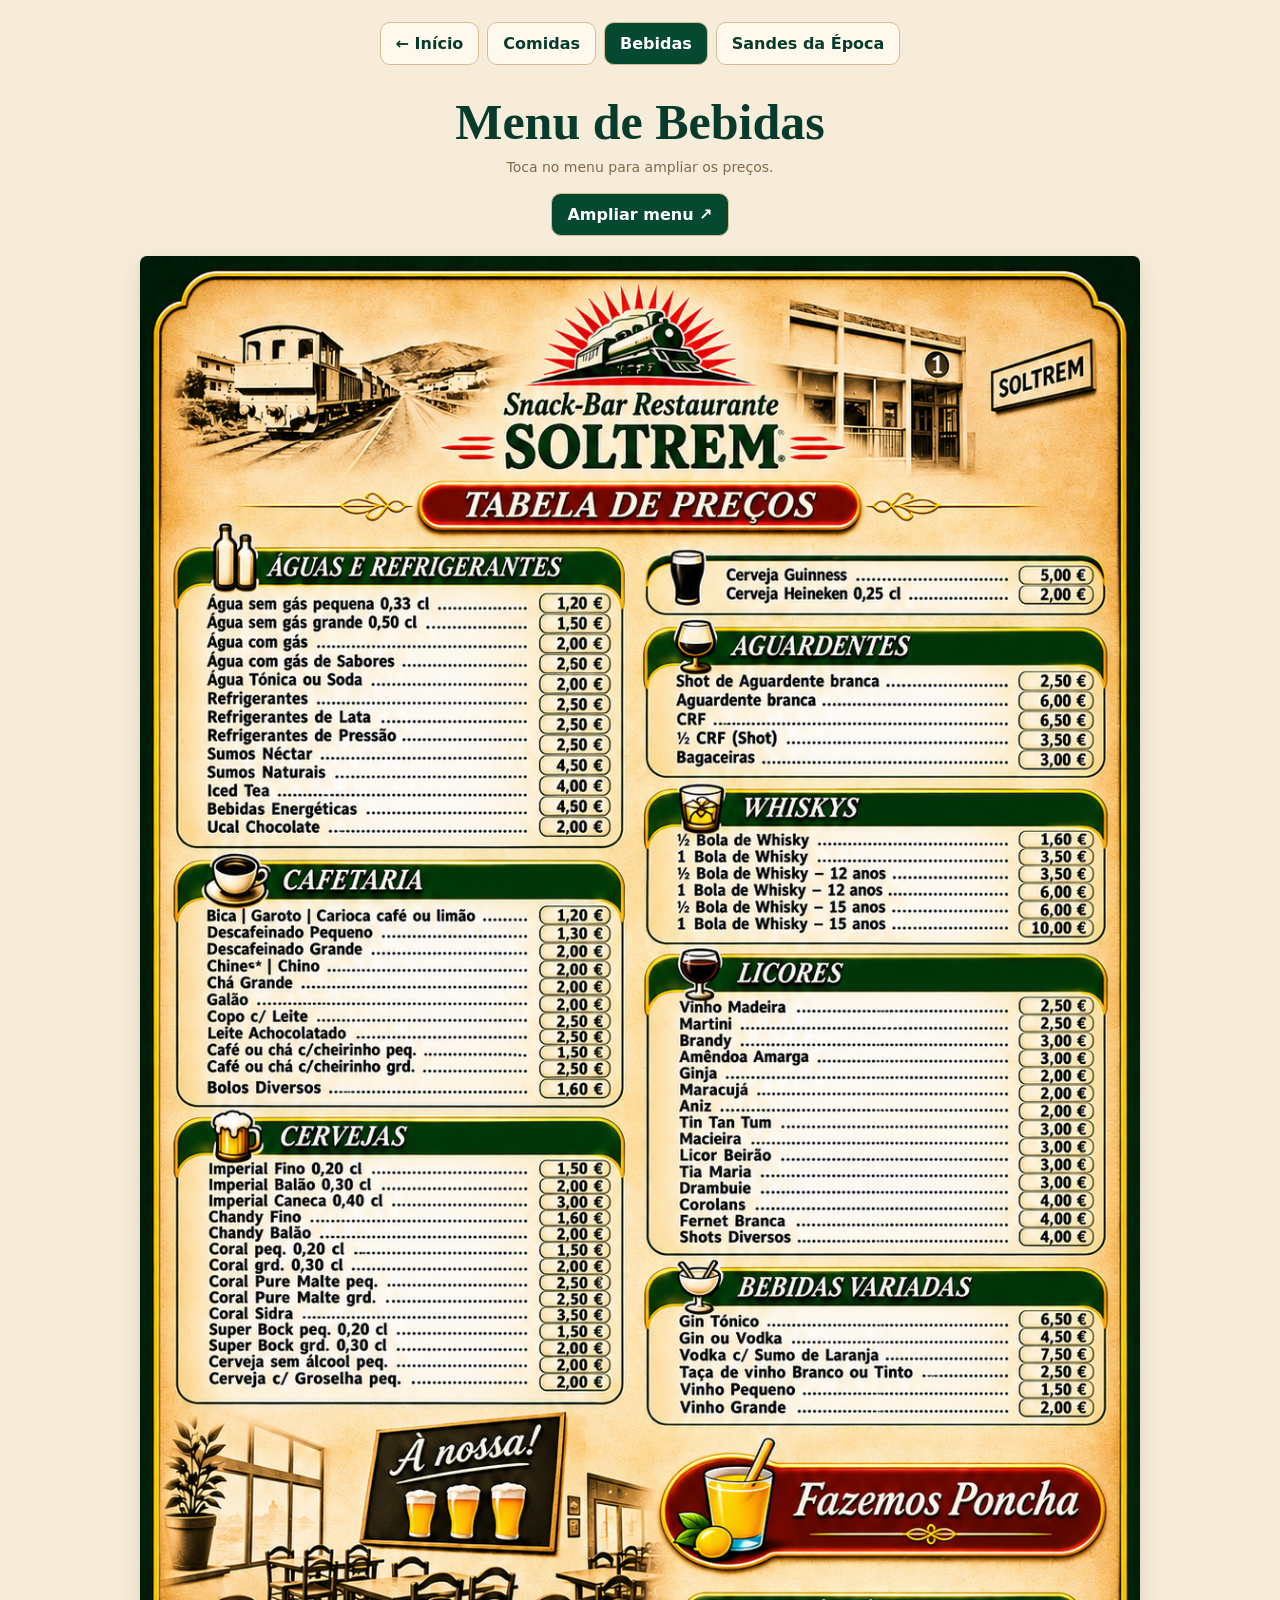
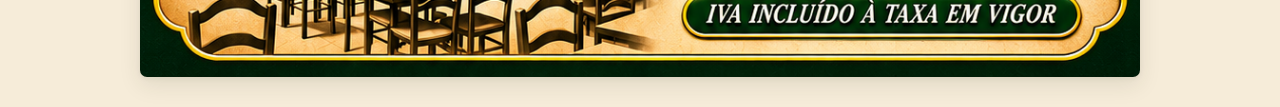
==== commit 108f0fa4: "Versão Final - Antes da impressão." ====
--- a/bebidas.html
+++ b/bebidas.html
@@ -1 +1 @@
-<!doctype html><html lang="pt-PT"><head><meta charset="utf-8"><meta name="viewport" content="width=device-width, initial-scale=1"><meta name="theme-color" content="#063b29"><title>Bebidas | SOLTREM</title><link rel="icon" href="assets/favicon.png"><link rel="stylesheet" href="styles.css"><link rel="stylesheet" href="viewer.css"><script src="menu.js" defer></script></head><body class="menu-page"><main class="menu-page-container"><nav aria-label="Navegação"><a href="index.html">← Início</a><a href="comidas.html">Comidas</a><a href="bebidas.html" aria-current="page">Bebidas</a></nav><h1>Menu de Bebidas</h1><p>Toca no menu para ampliar os preços.</p><a href="assets/bebidas.jpg" data-menu="bebidas" class="open-sheet">Ampliar menu ↗</a><a href="assets/bebidas.jpg" data-menu="bebidas" aria-label="Ampliar imagem de menu de bebidas"><img src="assets/bebidas.jpg" width="1055" height="1491" alt="Tabela de preços de bebidas SOLTREM"></a></main></body></html>
+<!doctype html><html lang="pt-PT"><head><meta charset="utf-8"><meta name="viewport" content="width=device-width, initial-scale=1"><meta name="theme-color" content="#063b29"><title>Bebidas | SOLTREM</title><link rel="icon" href="assets/favicon.png"><link rel="stylesheet" href="styles.css"><link rel="stylesheet" href="viewer.css"><script src="menu.js" defer></script></head><body class="menu-page"><main class="menu-page-container"><nav aria-label="Navegação"><a href="index.html">← Início</a><a href="comidas.html">Comidas</a><a href="bebidas.html" aria-current="page">Bebidas</a><a href="epoca.html">Sandes da Época</a></nav><h1>Menu de Bebidas</h1><p>Toca no menu para ampliar os preços.</p><a href="assets/bebidas.webp" data-menu="bebidas" class="open-sheet">Ampliar menu ↗</a><a href="assets/bebidas.webp" data-menu="bebidas" aria-label="Ampliar imagem de menu de bebidas"><img src="assets/bebidas.webp" width="1052" height="1495" alt="Tabela de preços de bebidas SOLTREM"></a></main></body></html>
--- a/styles.css
+++ b/styles.css
@@ -247,3 +247,122 @@
   .pay-number{font-size:15px}.pay-brand-spin{font-size:20px}
 }
 @media(prefers-reduced-motion:reduce){.pay-option,.pay-revolut-button,.pay-copy{transition:none!important}}
+
+/* V16 — Changes based on approved v15. Keep the original visual language. */
+.special-card{display:grid;grid-template-columns:31% 1fr;align-items:stretch;overflow:hidden;position:relative;margin:14px auto 0;min-height:140px;background:linear-gradient(115deg,#073d2b,#005338 65%,#023321);border:2px solid #e9ba4b;border-radius:19px;text-decoration:none;color:#fff9e9;box-shadow:0 5px 13px rgba(15,39,24,.11),0 12px 21px rgba(15,39,24,.09);transition:transform .2s ease,box-shadow .2s ease}
+.special-card:hover{transform:translateY(-2px);box-shadow:0 7px 16px rgba(15,39,24,.16),0 17px 26px rgba(15,39,24,.10)}
+.special-photo{min-width:0;overflow:hidden;position:relative}
+.special-photo img{width:100%;height:100%;object-fit:cover;object-position:50% 50%;position:absolute;inset:0}
+.special-photo::after{content:'';pointer-events:none;position:absolute;inset:0;background:linear-gradient(90deg,transparent 60%,#073d2b 100%)}
+.special-content{display:flex;flex-wrap:wrap;flex-direction:column;align-items:flex-start;justify-content:center;gap:6px;padding:17px 22px}
+.special-eyebrow{text-transform:uppercase;font-size:11px;font-weight:800;letter-spacing:.11em;color:#f1c876}
+.special-content>strong{font-family:var(--serif);font-weight:800;font-size:clamp(22px,3.6vw,37px);line-height:1.1}
+.special-prices{font-size:clamp(12px,1.7vw,17px);line-height:1.45}.special-prices b{color:#f5d077;white-space:nowrap}
+.special-cta{font-weight:800;font-size:12px;color:#003824;background:#ffebbd;border-radius:100px;padding:6px 14px;margin-top:2px}
+.card-warning{display:flex;align-items:center;justify-content:flex-start;gap:14px;margin:0 0 15px;padding:14px 16px;background:linear-gradient(180deg,#fff7ea 0%,#f9ecd8 100%);color:#66452a;border:1px solid #dec395;border-radius:16px;font-size:13px;line-height:1.42;box-shadow:0 6px 16px rgba(54,43,28,.08),0 2px 5px rgba(54,43,28,.04)}
+.card-warning strong{display:block;margin-bottom:2px;color:#74401a;font-size:14px}
+.card-warning-icon{flex:none;display:grid;place-items:center;width:42px;height:42px;border-radius:14px;background:linear-gradient(160deg,#fff,#f3dfc1);border:1px solid #d8b681;box-shadow:0 4px 11px rgba(103,63,22,.12), inset 0 1px 0 rgba(255,255,255,.8)}
+.card-warning-icon svg{width:25px;height:25px;fill:none;stroke:#a44a2d;stroke-width:1.9;stroke-linejoin:round;stroke-linecap:round}
+.card-warning-icon circle{stroke:#c86b47;fill:#fff5ea}
+.card-warning-text{display:block}
+.pay-recipient,.contact-recipient{display:block;font-weight:800;color:#0b583c;font-size:clamp(12px,1.3vw,15px);line-height:1.25}
+.contact-recipient{color:#f2cd7c;font-size:clamp(12px,1.5vw,16px);margin-bottom:5px}
+@media(max-width:700px){
+ .special-card{grid-template-columns:32% 1fr;min-height:108px;margin-top:12px;border-radius:15px}
+ .special-content{padding:12px 11px;gap:5px}
+ .special-eyebrow{font-size:9px;letter-spacing:.06em}
+ .special-content>strong{font-size:clamp(17px,4.9vw,23px)}
+ .special-prices{font-size:11px}
+ .special-cta{font-size:10px;padding:5px 9px}
+ .card-warning{gap:9px;padding:10px 11px;font-size:11px;border-radius:13px;align-items:flex-start}
+ .card-warning strong{font-size:12px}
+ .card-warning-icon{width:34px;height:34px;border-radius:11px}
+ .card-warning-icon svg{width:20px;height:20px}
+ .pay-recipient{font-size:11px}
+ .contact-recipient{font-size:12px}
+ .contact-group p{white-space:normal}
+}
+@media(max-width:355px){.special-card{grid-template-columns:28% 1fr}.special-content{padding:9px 8px}.special-prices{font-size:10px}}
+
+
+/* v19: original payment-terminal illustration (cropped from approved artwork) */
+.card-warning{
+  display:flex;align-items:center;justify-content:flex-start;gap:20px;
+  min-height:112px;margin:0 0 16px;padding:10px 22px;
+  border:1px solid #e5c9a0;border-radius:18px;
+  background:linear-gradient(135deg,#fffaf2 0%,#fbefdf 100%);
+  box-shadow:0 5px 14px rgb(60 42 24 / 6%),0 13px 30px rgb(60 42 24 / 5%);
+}
+.card-warning-illustration{display:block;flex:0 0 auto;width:94px;height:94px;object-fit:contain;mix-blend-mode:multiply}
+.card-warning .card-warning-text{display:flex;flex-direction:column;align-items:flex-start;gap:6px;min-width:0;
+  font-size:clamp(15px,1.65vw,19px);color:#6a4b38;line-height:1.32}
+.card-warning .card-warning-text strong{display:block;font-size:clamp(16px,1.85vw,23px);line-height:1.18;color:#582e1e;margin:0}
+/* v19: menu captions and both arrow buttons have the exact same box, baseline and center */
+.menu-grid{align-items:stretch}
+.menu-card{align-self:stretch}
+.menu-caption{height:36%;min-height:0;grid-template-columns:39px minmax(0,1fr) 66px;gap:14px;align-items:center}
+.menu-icon{justify-self:center;align-self:center}
+.menu-label{align-self:center}
+.circle-arrow{
+ display:grid;place-items:center;justify-self:center;align-self:center;
+ width:clamp(38px,6vw,66px);height:clamp(38px,6vw,66px);
+ flex:0 0 auto;padding:0;border:3px solid var(--gold);
+ border-radius:50%;line-height:1;
+}
+.circle-arrow svg{display:block;width:53%;height:53%;stroke:currentColor;stroke-width:3;
+ stroke-linecap:round;stroke-linejoin:round}
+@media(max-width:700px){
+ .card-warning{gap:11px;min-height:86px;padding:9px 12px;border-radius:14px}
+ .card-warning-illustration{width:63px;height:68px}
+ .card-warning .card-warning-text{font-size:clamp(12px,3.2vw,15px);gap:3px}
+ .card-warning .card-warning-text strong{font-size:clamp(13px,3.5vw,17px)}
+ .menu-caption{height:36%;min-height:0;grid-template-columns:22px minmax(0,1fr) 30px;gap:6px}
+ .circle-arrow{width:30px;height:30px;border-width:2px;padding:0}
+}
+@media(max-width:355px){
+ .card-warning{gap:7px;padding:8px}
+ .card-warning-illustration{width:52px;height:60px}
+ .card-warning .card-warning-text{font-size:11px}
+ .card-warning .card-warning-text strong{font-size:12px}
+ .menu-caption{grid-template-columns:18px minmax(0,1fr) 24px;gap:3px}
+ .circle-arrow{width:24px;height:24px}
+}
+
+/* Desktop uses the actual approved complete artwork; compact mobile adapts its real icon. */
+.card-warning{display:block;min-height:0;padding:0;border:0;border-radius:17px;overflow:hidden;background:transparent;box-shadow:0 6px 18px rgb(60 42 24 / 7%)}
+.card-warning-art{display:block;width:100%;height:auto;aspect-ratio:1322/421;object-fit:contain}
+.card-warning-compact{display:none}
+@media(max-width:700px){
+ .card-warning{display:block;min-height:0;padding:0;background:linear-gradient(135deg,#fffaf2,#fbefdf);border:1px solid #e5c9a0;box-shadow:0 4px 14px rgb(60 42 24 / 7%)}
+ .card-warning-art{display:none}
+ .card-warning-compact{display:flex;align-items:center;gap:10px;padding:10px 12px}
+}
+@media(max-width:355px){.card-warning-compact{gap:6px;padding:8px}}
+
+/* v20 — User-provided MULTIBANCO sign. The menu QR is separate and unchanged. */
+.card-warning{
+  display:flex; align-items:center; justify-content:flex-start; gap:18px;
+  min-height:112px; padding:13px 20px; margin:0 0 15px;
+  border:1px solid #e3c49b; border-radius:17px;
+  background:linear-gradient(125deg,#fffaf3,#faeddb);
+  box-shadow:0 3px 9px rgb(58 38 15 / 5%),0 12px 26px rgb(58 38 15 / 7%);
+  overflow:hidden;
+}
+.card-warning-photo{
+  display:block;flex:0 0 auto;width:90px;height:90px;object-fit:contain;
+  border-radius:9px;background:#fff;box-shadow:0 2px 6px rgb(38 28 21 / 10%);
+}
+.card-warning-message{min-width:0;display:grid;gap:5px;color:#68462f;font-size:clamp(13px,1.7vw,18px);line-height:1.32}
+.card-warning-message strong{display:block;margin:0;color:#63331d;font-size:clamp(15px,2vw,22px);font-weight:800;line-height:1.2}
+@media(max-width:700px){
+ .card-warning{gap:11px;min-height:84px;padding:9px 11px;border-radius:13px}
+ .card-warning-photo{width:65px;height:65px;border-radius:7px}
+ .card-warning-message{font-size:clamp(11px,3vw,14px);gap:3px}
+ .card-warning-message strong{font-size:clamp(12px,3.35vw,16px)}
+}
+@media(max-width:355px){
+ .card-warning{gap:8px;padding:8px}
+ .card-warning-photo{width:54px;height:54px}
+ .card-warning-message{font-size:11px}
+ .card-warning-message strong{font-size:12px}
+}
